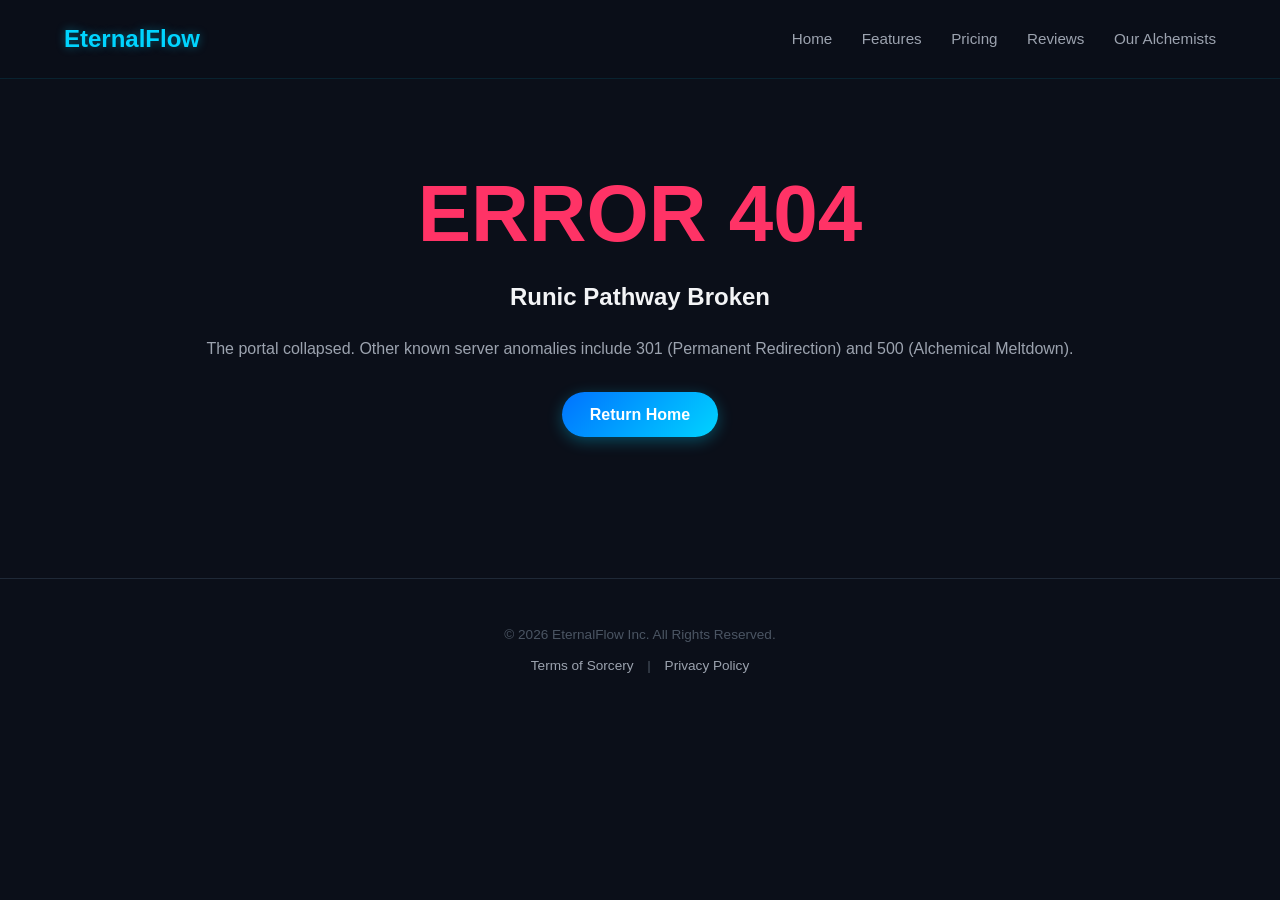
==== index.html @ 5a5c8057 "add favicon to index.html" ====
<!DOCTYPE html>
<html lang="en">
<head>
    <meta charset="UTF-8">
    <meta name="viewport" content="width=device-width, initial-scale=1.0">
    <title>EternalFlow | Infinite Hydration</title>
    <link rel="stylesheet" href="style.css">
    <link rel="icon" type="image/x-icon" href="/favicon.ico?v=2">
    <link rel="icon" type="image/x-icon" href="/favicon.ico">
    <style>
        /* Hidden structural state for app views */
        .app-view { display: none; }
        .app-view.active-view { display: block; }
    </style>

<style>
    .order-modal {
        display: none;
        position: fixed;
        inset: 0;
        z-index: 9999;
        background: rgba(0,0,0,.72);
        align-items: center;
        justify-content: center;
        padding: 20px;
    }
    .order-modal.open { display: flex; }
    .order-box {
        width: min(520px, 100%);
        background: #111827;
        border: 1px solid #374151;
        border-radius: 18px;
        padding: 28px;
        box-shadow: 0 25px 80px rgba(0,0,0,.5);
        position: relative;
    }
    .order-box h2 { margin-top: 0; }
    .order-box label {
        display: block;
        margin: 14px 0 6px;
        color: #d1d5db;
        font-weight: 600;
    }
    .order-box input,
    .order-box textarea {
        width: 100%;
        box-sizing: border-box;
        padding: 12px 14px;
        border: 1px solid #4b5563;
        border-radius: 9px;
        background: #0b0f19;
        color: white;
        font: inherit;
    }
    .order-box textarea { min-height: 90px; resize: vertical; }
    .order-close {
        position: absolute;
        right: 16px;
        top: 12px;
        border: 0;
        background: transparent;
        color: #9ca3af;
        font-size: 28px;
        cursor: pointer;
    }
    .order-actions {
        display: flex;
        gap: 10px;
        margin-top: 20px;
        justify-content: flex-end;
    }
    .order-cancel {
        border: 1px solid #4b5563;
        background: transparent;
        color: white;
        padding: 11px 18px;
        border-radius: 8px;
        cursor: pointer;
    }
    .order-status { margin-top: 14px; min-height: 22px; }
</style>

</head>
<body>

    <!-- Shared Header Navigation Links -->
    <header>
        <div class="logo">EternalFlow</div>
        <nav>
            <a href="/" class="nav-link" data-path="/">Home</a>
            <a href="/features" class="nav-link" data-path="/features">Features</a>
            <a href="/pricing" class="nav-link" data-path="/pricing">Pricing</a>
            <a href="/testimonials" class="nav-link" data-path="/testimonials">Reviews</a>
            <a href="/about" class="nav-link" data-path="/about">Our Alchemists</a>
        </nav>
    </header>

    <!-- Master Layout Canvas Container -->
    <main id="view-canvas">
        
        <!-- View 1: Home Path -->
        <div id="view-home" class="app-view">
            <section class="hero">
                <div class="hero-content">
                    <h1>The Last Drop You Will Ever Need.</h1>
                    <p>Say goodbye to drought, plumbing, and logic. EternalFlow is a hand-carved obsidian chalice that manifests pure, ice-cold glacial water out of the ethereal plane. Constantly.</p>
                    <div class="hero-buttons">
                        <a href="/pricing" class="nav-link btn-primary" data-path="/pricing">Claim Yours</a>
                        <a href="/features" class="nav-link btn-secondary" data-path="/features">Explore The Lore</a>
                    </div>
                </div>
            </section>

    <!-- Laptop Commercial Video Section -->
            <section class="video-section">
                <h2>Leaked Laptop Footage</h2>
                <p class="subtitle">A customer tried unboxing the chalice next to their computer. Things got out of hand.</p>
                <div class="video-container">
            
                    <!-- FINAL VERIFIED YOUTUBE EMBED PLAYER PORTAL -->
                    <iframe width="100%" height="450" src="https://youtu.be/XFoD0wbNf94" title="YouTube video player" frameborder="0" allow="accelerometer; autoplay; clipboard-write; encrypted-media; gyroscope; picture-in-picture; web-share" allowfullscreen style="background: #000; border: none; display: block;"></iframe>
            
                </div>
            </section>

            <section class="faq-section">
                <h2>Frequently Asked Questions</h2>
                <div class="faq-container">
                    <div class="faq-item"><button class="faq-question">Can I use this water to brew standard potions?</button><div class="faq-answer"><p>Absolutely, though the inherent elemental purity will increase your potion potency by roughly forty percent.</p></div></div>
                    <div class="faq-item"><button class="faq-question">What happens if an anti-magic field is cast near it?</button><div class="faq-answer"><p>The flow will safely pause temporarily and automatically resume the moment the field dissipates.</p></div></div>
                    <div class="faq-item"><button class="faq-question">Is the elemental plasma safe for mortal consumption?</button><div class="faq-answer"><p>Strictly speaking, no, unless you have purchased the specialized Archmage tier containing advanced fire-resistance wards.</p></div></div>
                    <div class="faq-item"><button class="faq-question">Does the spatial compression make the vessel heavy?</button><div class="faq-answer"><p>Not at all, as internal mass-negation runes ensure it remains as light as an empty glass.</p></div></div>
                    <div class="faq-item"><button class="faq-question">Can I link the conduit to a different elemental plane?</button><div class="faq-answer"><p>Tampering with the planar alignment is highly illegal and will instantly void your lifetime structural warranty.</p></div></div>
                    <div class="faq-item"><button class="faq-question">How do I clean the internal bottomless reservoir?</button><div class="faq-answer"><p>You don't need to, because the passive abjuration ward automatically disintegrates any debris or residue instantly.</p></div></div>
                    <div class="faq-item"><button class="faq-question">Will the auto-targeting spout spill if I am running?</button><div class="faq-answer"><p>No, the integrated telekinetic guidance charm dynamically adjusts the stream trajectory to match your movement perfectly.</p></div></div>
                    <div class="faq-item"><button class="faq-question">What should I do if the water begins speaking to me?</button><div class="faq-answer"><p>Please contact our planar support circle immediately, as sentient manifestations require urgent diplomatic processing.</p></div></div>
                    <div class="faq-item"><button class="faq-question">Can the temperature runes freeze my beverage instantly?</button><div class="faq-answer"><p>Yes, a single mental command can drop the fluid temperature to sub-zero frost within a fraction of a second.</p></div></div>
                    <div class="faq-item"><button class="faq-question">Is there a limit to the daily extraction volume?</button><div class="faq-answer"><p>There is no physical limit, though drawing over three thousand barrels per solar cycle may attract celestial tax collectors.</p></div></div>
                    <div class="faq-item"><button class="faq-question">Can I store stolen dragon eggs inside the container?</button><div class="faq-answer"><p>Doing so violates the Terms of Sorcery and will cause the Planar Sentinels to seize the vessel remotely.</p></div></div>
                    <div class="faq-item"><button class="faq-question">Does the astral luminescence turn off during the day?</button><div class="faq-answer"><p>The cosmic glow is continuous, but it naturally blends into daylight and only becomes highly visible in dark dungeons.</p></div></div>
                </div>
            </section>
        </div>

        <!-- View 2: Features Path -->
        <div id="view-features" class="app-view">
            <section class="sub-page-container">
                <h1>Magical Architecture</h1>
                <div class="features">
                    <div class="feature-card"><h3>🌀 Infinite Supply</h3><p>Harnesses an absolute, uninterrupted conduit to the eternal tides to consistently render up to 5 litres of liquid per minute indefinitely without ever draining your personal mana reserves.</p></div>
                    <div class="feature-card"><h3>✨ Magic-Filtered</h3><p>Sourced straight from the pristine Elemental Plane and passed through an ancient crystalline matrix that systematically purifies every single drop from mortal imperfections.</p></div>
                    <div class="feature-card"><h3>🔥 Temperature Control</h3><p>Utilizes embedded micro-runes of the lower sub-planes to seamlessly transition your liquid from a refreshing, sub-zero frost to a rolling, violent boil at a mere momentary thought.</p></div>
                    <div class="feature-card"><h3>🌌 Bottomless Reservoir</h3><p>Engineered via localized spatial compression and dimensional folding, allowing the vessel to safely hold thousands of gallons of fluid internally while remaining perfectly light and balanced in your hand.</p></div>
                    <div class="feature-card"><h3>🛡️ Ever-Pure Ward</h3><p>A passive abjuration aura constantly scans the container, instantly neutralizing airborne toxins, deadly alchemical poisons, and foul malicious curses before they can ever taint your brew.</p></div>
                    <div class="feature-card"><h3>🌿 Essence Infusion</h3><p>Passes your liquid through an ethereal energetic lattice that naturally imbues it with vitalizing wood-elemental energy, gently curing minor physical fatigue and soothing frayed nerves with every sip.</p></div>
                    <div class="feature-card"><h3>⚡ Chrono-Chilled</h3><p>Suspends the internal state of the vessel within a localized stasis field, guaranteeing that your beverage remains perfectly frost-locked at its optimal serving temperature for centuries without losing a single degree of chill.</p></div>
                    <div class="feature-card"><h3>🌟 Astral Luminescence</h3><p>Imbues the outer casing with a soft cosmic radiance captured from collapsing stars, casting a warm, comforting glow that naturally illuminates dark dungeons and dispels magical shadows up to thirty paces away.</p></div>
                    <div class="feature-card"><h3>🧪 Alchemical Adaptation</h3><p>Employs transmutation matrices to organically alter the density, viscosity, and chemical composition of the contents, seamlessly transforming simple well water into rich elixirs, sweet nectars, or potent tonics with a single command word.</p></div>
                    <div class="feature-card"><h3>🍃 Featherlight Enchantment</h3><p>Woven with gravity-negating air currents that permanently nullify the physical weight of the container, ensuring that even when filled to its absolute capacity, it hovers gently above your palm and adds zero burden to your pack.</p></div>
                    <div class="feature-card"><h3>🐾 Beast-Befriending Aroma</h3><p>Exudes a subtle, hypnotic olfactory aura derived from wild fey flora, projecting a soothing scent that immediately pacifies nearby aggressive woodland creatures and coaxes wild beasts into a state of docile curiosity.</p></div>
                    <div class="feature-card"><h3>🎯 Auto-Targeting Spout</h3><p>Features a specialized telekinetic guidance charm built into the rim, allowing the vessel to intelligently arc its stream directly into the mouth of a companion or a waiting goblet up to ten feet away without spilling a single drop.</p></div>

                </div>
            </section>
        </div>

        <!-- View 3: Pricing Path -->
        <div id="view-pricing" class="app-view">
            <section class="sub-page-container">
                <h1>Choose Your Vessel</h1>
                <div class="features">
                <div class="feature-card"><h3>Journeyman Carafe</h3><p class="price-tag">$25 AUD</p><button class="btn-primary order-btn" type="button" data-product="Journeyman Carafe" data-price="$25 AUD">Order Carafe</button></div>
                <div class="feature-card"><h3>Sorcerer Goblet</h3><p class="price-tag">$30 AUD</p><button class="btn-primary order-btn" type="button" data-product="Sorcerer Goblet" data-price="$30 AUD">Order Goblet</button></div>
                <div class="feature-card"><h3>High Druid Decanter</h3><p class="price-tag">$40 AUD</p><button class="btn-primary order-btn" type="button" data-product="High Druid Decanter" data-price="$40 AUD">Order Decanter</button></div>
                <div class="feature-card"><h3>Alchemist Cauldron</h3><p class="price-tag">$45 AUD</p><button class="btn-primary order-btn" type="button" data-product="Alchemist Cauldron" data-price="$45 AUD">Order Cauldron</button></div>
                <div class="feature-card"><h3>Celestial Amphora</h3><p class="price-tag">$50 AUD</p><button class="btn-primary order-btn" type="button" data-product="Celestial Amphora" data-price="$50 AUD">Order Amphora</button></div>
                <div class="feature-card"><h3>Titan Reservoir</h3><p class="price-tag">$75 AUD</p><button class="btn-primary order-btn" type="button" data-product="Titan Reservoir" data-price="$75 AUD">Order Reservoir</button></div>

                </div>
            </section>
        </div>

        <!-- View 4: Testimonials Path -->
        <div id="view-testimonials" class="app-view">
            <section class="sub-page-container">
                <h1>Endorsed Across Realms</h1>
                <div class="features">
                <div class="feature-card"><p>"The Grand Inquisitor tried to tax my infinite wellspring as an unregulated arcane distillery, but my legal counsel successfully argued that cosmic condensation falls entirely outside imperial jurisdiction."</p><h3>— Archmage Xylar</h3></div>
                <div class="feature-card"><p>"When the desert bandits sieged our fortress and cut off our aqueducts, they expected a quick surrender. Imagine their confusion when we started hosting courtyard pool parties."</p><h3>— Captain Vane</h3></div>
                <div class="feature-card"><p>"A localized gravity collapse completely inverted my tower, yet this brilliant little chalice kept pouring upward into my teacup without losing a single drop to the ceiling."</p><h3>— Chronomancer Orik</h3></div>
                <div class="feature-card"><p>"My familiar accidentally dropped the flask into a volcanic trench, and instead of shattering, it spent three days aggressively terraforming the magma into a lovely hot spring resort."</p><h3>— Alchemist Beatrice</h3></div>
                <div class="feature-card"><p>"The regional water baron threatened to send his enforcers to break my decanter. I told him the vessel holds a direct pressure line to an angry sea deity, and he promptly reconsidered."</p><h3>— Silas the Grey</h3></div>
                <div class="feature-card"><p>"Our royal treasury was entirely depleted by dragon raids, but we managed to completely rebuild the kingdom's economy just by selling pristine plane-filtered ice cubes to the southern sultanates."</p><h3>— Queen Lyanna II</h3></div>
                </div>
            </section>
        </div>

        <!-- View 5: About Path -->
        <div id="view-about" class="app-view">
            <section class="sub-page-container" style="max-width: 800px; margin: 0 auto;">
                <h1>Our Alchemical Mission</h1>
                <p>By leveraging advanced trans-dimensional physics, we construct localized micro-bridges across the fabric of space-time to directly tap into high-pressure, high-density elemental zones situated across the deep cosmos. Rather than tearing massive, highly volatile, and dangerously unstable macroscopic wormholes through the structural continuum of the universe, our extraction architecture utilizes highly focused quantum punctures—pinprick conduits precision-scaled down to the subatomic Planck length. These micro-bridges operate as ultra-dense, non-linear pipelines, completely bypassing the crushing, multi-parsec distances of ordinary physical space and the restrictive, forward-marching flow of linear time to forge an instantaneous, direct uplink with the raw, hyper-chaotic interiors of volatile celestial entities. By anchoring the terminal, receiving apertures of these subatomic bridges deep into extreme high-pressure elemental zones—such as the hyper-dense, churning thermonuclear cores of active hypermassive stars, the violently accelerating relativistic accretion disks surrounding active supermassive black holes, or the primordial, super-compressed element pools of the early, pre-inflationary universe—we successfully establish an artificial cosmic pressure differential of unparalleled magnitude. The extreme, hyper-condensed energy locked within these cosmic hot zones naturally bleeds down through the microscopic gateways, seeking thermodynamic equilibrium with our lower-energy local environment. This process goes far beyond the mere extraction of raw power; we systematically siphon incredibly rare, stable exotic isotopes, pure high-temperature elemental plasma, and relativistic high-energy particles that are physically impossible to synthesize or replicate under standard planetary laboratory conditions. Governed by sophisticated, self-correcting magnetic and gravitational containment matrices, these microscopic gateways harvest a steady, flawlessly regulated, and safely throttled torrent of raw cosmic force, permanently turning the volatile fury of distant space-time anomalies into a localized, endlessly sustainable, and genuinely infinite resource.</p>
            </section>
        </div>

        <!-- View 6: Terms Path -->
        <div id="view-terms" class="app-view">
            <section class="sub-page-container" style="max-width: 800px; margin: 0 auto; text-align: left;">
                <h1>Terms of Sorcery</h1>
                <h3>1. Layline Siphoning Penalties</h3><p>Users are strictly prohibited from attempting to channel local planetary laylines directly into the vessel's intake node, which carries a penalty of immediate mana-circuit burnout and permanent magical asset forfeiture.</p>
                <h3>2. Necromantic Infusion Ban</h3><p>Infusing the internal reservoir with spectral ectoplasm, bottled banshee screams, or the distilled essence of the undead will trigger an immediate, remote-activated self-destruct cycle that safely implodes the device into the void.</p>
                <h3>3. Sentient Fluid Clause</h3><p>Should the extracted liquid manifest a distinct consciousness, localized ego, or minor telepathic abilities, ownership immediately reverts to the universe and the user must grant it full diplomatic immunity.</p>
                <h3>4. Unlicensed Transmutation Restrictions</h3><p>Attempting to permanently transmute the vessel's outer runic shell into precious metals or rare astral alloys via illegal alchemy voids all active structural warranties and immediately alerts the local Guild.</p>
                <h3>5. Interdimensional Smuggling Ban</h3><p>Concealing illegal extra-planar contraband, stolen dragon eggs, or unregistered astral entities within the compressed spatial boundaries of the reservoir will result in immediate asset forfeiture to the Planar Sentinels.</p>
                <h3>6. Chrono-Sipping Restrictions</h3><p>Drinking from the vessel while actively traveling through temporary space-time rifts or micro-wormholes is heavily discouraged and completely voids the structural integrity warranty due to fluid displacement loops.</p>
                <h3>7. Unauthorized Flora Cultivation</h3><p>Users shall not utilize the water to intentionally cultivate parasitic fey flora, carnivorous marsh-vines, or any flora classified as an ecosystem-ending bioweapon by the High Magic Council.</p>
                <h3>8. Divine Tax Compliance</h3><p>Any localized temporal duplicates or infinite liquid yields exceeding three thousand barrels per solar cycle are subject to tithing by the local pantheon or relevant extra-planar governing bodies.</p>
                <h3>9. Sub-Zero Liability Disclaimer</h3><p>The manufacturer assumes no legal responsibility for permanent frostbite, localized glacial expansion, or the accidental freezing of entire residential quarters due to leaving the stasis valve unlatched overnight.</p>
                <h3>10. Telekinetic Splash Protocol</h3><p>The auto-targeting guidance charm must never be aimed at royal dignitaries, high-ranking deities, or volatile fire-elementals, lest the user accept the physical consequences of a retaliatory declaration of war.</p>
                <h3>11. Gravitational Drift Indemnity</h3><p>In the event that the vessel's weightless enchantment permanently detaches your backpack from local planetary gravity, the user bears all recovery costs associated with high-altitude orbital retrieval.</p>
                <h3>12. Absolute Combustion Waiver</h3><p>The manufacturer accepts zero liability for spontaneous combustion, sudden localized gravitational collapses, or unexpected reality-warping events caused by attempting to brew coffee with pure cosmic plasma.</p>

            </section>
        </div>

        <!-- View 7: Privacy Path -->
        <div id="view-privacy" class="app-view">
            <section class="sub-page-container" style="max-width: 800px; margin: 0 auto; text-align: left;">
                <h1>Privacy Policy</h1>
                <h3>1. Aura Telemetry Harvesting</h3><p>We systematically monitor, intercept, and record your biological mana signature and localized spiritual resonance frequencies to optimize the elemental flow rate and predict hydration demands before your physical body experiences thirst.</p>
                <h3>2. Divination Matrix Encryption</h3><p>All recorded ethereal telemetry, spellcasting histories, and dimensional coordinates are heavily obfuscated using layered 256-bit abjuration wards to prevent illicit interception by scrying rogue magi or rival merchant syndicates.</p>
                <h3>3. Thought-Stream Confidentiality</h3><p>Any passive telepathic feedback, erratic subconscious desires, or fleeting mental projections leaked into the vessel's neural matrix during high-stress encounters are wiped from our scrying mirrors at the end of every solar cycle.</p>
                <h3>4. Planar Tracking Disclosures</h3><p>We do not share your physical planetary location with localized bounty hunter guilds or celestial tax collectors unless legally compelled by a high-ranking arbiter of the Planar Concordat or an active interdimensional warrant.</p>
                <h3>5. Alchemical Data Purging</h3><p>Historical records detailing your liquid consumption ratios, exotic isotope preferences, and potion brewing frequencies are permanently dissolved in a pool of corrosive void-acid after ninety standard stellar cycles.</p>
                <h3>6. Third-Party Oracle Access</h3><p>Anonymized biometric telemetry may occasionally be transmitted to trusted, high-level seer circles solely for the purpose of identifying systemic disruptions or erratic fluctuating instabilities within the universal layline network.</p>
                <h3>7. Familiar & Homunculus Audits</h3><p>Your bound familiars, mechanical homunculi, and animated constructs are strictly prohibited from accessing, editing, or attempting to duplicate the stored digital and spiritual profiles linked to your master user account.</p>
                <h3>8. Subconscious Cookie Implants</h3><p>We utilize faint, localized illusion charms within the vessel's reflective sheen to store basic interface preferences, ensuring your favored liquid temperature settings persist across multiple distinct dimensions.</p>
                <h3>9. Memory Charm Overwrite Rights</h3><p>In the highly unlikely event of a catastrophic central database breach, we reserve the absolute right to remotely cast a minor localized Obliviate charm to safeguard our proprietary quantum architecture secrets.</p>
                <h3>10. Minor Magician Protections</h3><p>Apprentices under the age of eighteen solar cycles must provide verifiable written consent signed in enchanted ink by a certified archmage or legal guardian before configuring advanced trans-dimensional conduits.</p>
                <h3>11. Astral Projection Opt-Out</h3><p>Users may explicitly toggle off the soul-binding tracking feature by standard telepathic ritual, though doing so permanently disables real-time spatial positioning diagnostics and auto-refill priority queues.</p>
                <h3>12. Ethereal Breach Notifications</h3><p>Should an aggressive chronological hacker or hostile void-entity breach our secure containment vaults, an emergency telepathic distress signal will be blasted directly into your cortex within twenty-four minutes of detection.</p>
            </section>
        </div>

        <!-- View 8: Fallback / 404 Dashboard View -->
        <div id="view-404" class="app-view">
            <div style="text-align:center; padding: 150px 20px;">
                <h1 style="font-size: 5rem; color: #ff3366;">ERROR 404</h1>
                <h2>Runic Pathway Broken</h2>
                <p style="margin: 20px 0 40px; color:#9ca3af;">The portal collapsed. Other known server anomalies include 301 (Permanent Redirection) and 500 (Alchemical Meltdown).</p>
                <a href="/" class="nav-link btn-primary" data-path="/">Return Home</a>
            </div>
        </div>

    </main>

    <!-- Final Clean Legal Footer Content Links -->
    <footer style="text-align: center; padding: 45px 20px; color: #4b5563; border-top: 1px solid #1f2937; font-size: 0.85rem; background-color: #0b0f19;">
        <p style="margin-bottom: 10px;">&copy; 2026 EternalFlow Inc. All Rights Reserved.</p>
        <div class="footer-legal-links">
            <a href="/terms" class="nav-link legal-link" data-path="/terms" style="color: #9ca3af; text-decoration: none; margin: 0 10px;">Terms of Sorcery</a> | 
            <a href="/privacy" class="nav-link legal-link" data-path="/privacy" style="color: #9ca3af; text-decoration: none; margin: 0 10px;">Privacy Policy</a>
        </div>
    </footer>


    <!-- Formspree Order Request Modal -->
    <div id="order-modal" class="order-modal" aria-hidden="true">
        <div class="order-box" role="dialog" aria-modal="true" aria-labelledby="order-title">
            <button class="order-close" type="button" aria-label="Close">&times;</button>
            <h2 id="order-title">Request Your Vessel</h2>
            <p id="order-product"></p>

            <!-- Replace YOUR_FORMSPREE_ID with the ID from your Formspree form URL -->
            <form id="order-form" action="https://formspree.io/f/xdeoypva" method="POST">
                <input type="hidden" name="product" id="order-product-field">
                <input type="hidden" name="price" id="order-price-field">
                <input type="hidden" name="_subject" id="order-subject-field">

                <label for="customer-name">Your name</label>
                <input id="customer-name" name="name" type="text" required autocomplete="name">

                <label for="customer-email">Your email</label>
                <input id="customer-email" name="email" type="email" required autocomplete="email">

                <label for="customer-message">Message (optional)</label>
                <textarea id="customer-message" name="message" placeholder="Anything you'd like us to know?"></textarea>

                <div class="order-actions">
                    <button class="order-cancel" type="button">Cancel</button>
                    <button class="btn-primary" type="submit">Send Request</button>
                </div>
                <div class="order-status" id="order-status" aria-live="polite"></div>
            </form>
        </div>
    </div>

    <!-- Client-Side Routing Javascript Script Logic Engine -->
    <script>
        // Dictionary linking paths to view structural elements
        const routes = {
            '/': 'view-home',
            '/features': 'view-features',
            '/pricing': 'view-pricing',
            '/testimonials': 'view-testimonials',
            '/about': 'view-about',
            '/terms': 'view-terms',
            '/privacy': 'view-privacy'
        };

        function router() {
            const path = window.location.pathname;
            const targetViewId = routes[path] || 'view-404';
            
            // Hide all structural views safely
            document.querySelectorAll('.app-view').forEach(view => {
                view.classList.remove('active-view');
            });

            // Activate specific selected route layout
            document.getElementById(targetViewId).classList.add('active-view');
            window.scrollTo(0, 0);
        }

        // Bind interception listeners to every custom single layout router anchor link
        document.body.addEventListener('click', e => {
            const targetLink = e.target.closest('.nav-link');
            if (targetLink) {
                e.preventDefault();
                const newPath = targetLink.getAttribute('data-path');
                window.history.pushState({}, '', newPath);
                router();
            }
        });

        // Toggle state rules component for FAQ layout section accordion items
        document.body.addEventListener('click', e => {
            if (e.target.classList.contains('faq-question')) {
                e.target.parentElement.classList.toggle('active');
            }
        });

        // Capture client window browser movement histories
        window.addEventListener('popstate', router);
        window.addEventListener('DOMContentLoaded', router);

        // Formspree product-request modal
        const orderModal = document.getElementById('order-modal');
        const orderForm = document.getElementById('order-form');
        const orderProduct = document.getElementById('order-product');
        const orderProductField = document.getElementById('order-product-field');
        const orderPriceField = document.getElementById('order-price-field');
        const orderSubjectField = document.getElementById('order-subject-field');
        const orderStatus = document.getElementById('order-status');

        function openOrder(product, price) {
            orderProduct.textContent = `You're requesting: ${product} — ${price}`;
            orderProductField.value = product;
            orderPriceField.value = price;
            orderSubjectField.value = `Product request: ${product}`;
            orderStatus.textContent = '';
            orderModal.classList.add('open');
            orderModal.setAttribute('aria-hidden', 'false');
            document.getElementById('customer-name').focus();
        }

        function closeOrder() {
            orderModal.classList.remove('open');
            orderModal.setAttribute('aria-hidden', 'true');
        }

        document.querySelectorAll('.order-btn').forEach(button => {
            button.addEventListener('click', () => {
                openOrder(button.dataset.product, button.dataset.price);
            });
        });

        document.querySelector('.order-close').addEventListener('click', closeOrder);
        document.querySelector('.order-cancel').addEventListener('click', closeOrder);

        orderModal.addEventListener('click', e => {
            if (e.target === orderModal) closeOrder();
        });

        // Submit without leaving the page, using Formspree's endpoint.
        orderForm.addEventListener('submit', async e => {
            e.preventDefault();
            orderStatus.textContent = 'Sending request...';

            try {
                const response = await fetch(orderForm.action, {
                    method: 'POST',
                    body: new FormData(orderForm),
                    headers: { 'Accept': 'application/json' }
                });

                if (response.ok) {
                    orderStatus.textContent = 'Request sent! We’ll contact you by email.';
                    orderForm.reset();
                    setTimeout(closeOrder, 1800);
                } else {
                    orderStatus.textContent = 'Something went wrong. Please try again.';
                }
            } catch (error) {
                orderStatus.textContent = 'Could not send the request. Please check your connection.';
            }
        });

    </script>
</body>
</html>
---- style.css ----
/* Core Styling Rules */
* {
    margin: 0;
    padding: 0;
    box-sizing: border-box;
    font-family: 'Segoe UI', Tahoma, Geneva, Verdana, sans-serif;
}

body {
    background-color: #0b0f19;
    color: #f3f4f6;
    line-height: 1.6;
    scroll-behavior: smooth;
}

/* Header & Nav */
header {
    display: flex;
    justify-content: space-between;
    align-items: center;
    padding: 20px 5%;
    background-color: rgba(11, 15, 25, 0.85);
    backdrop-filter: blur(10px);
    position: fixed;
    width: 100%;
    top: 0;
    z-index: 100;
    border-bottom: 1px solid rgba(0, 212, 255, 0.1);
}

.logo {
    font-size: 1.5rem;
    font-weight: bold;
    color: #00d4ff;
    text-shadow: 0 0 10px rgba(0, 212, 255, 0.4);
}

nav a {
    color: #9ca3af;
    text-decoration: none;
    margin-left: 25px;
    font-size: 0.95rem;
    transition: color 0.3s;
}

nav a:hover {
    color: #00d4ff;
}

/* Hero Screen Layout */
.hero {
    height: 90vh;
    display: flex;
    align-items: center;
    justify-content: center;
    text-align: center;
    padding: 0 20px;
    background: radial-gradient(circle at center, #111c35 0%, #0b0f19 70%);
}

.hero-content { max-width: 750px; }

.hero h1 {
    font-size: 3.5rem;
    margin-bottom: 20px;
    background: linear-gradient(to right, #ffffff, #00d4ff);
    background-clip: text;
    -webkit-background-clip: text;
    -webkit-text-fill-color: transparent;
}

.hero p {
    font-size: 1.2rem;
    color: #9ca3af;
    margin-bottom: 40px;
}

.hero-buttons {
    display: flex;
    gap: 20px;
    justify-content: center;
}

/* Buttons */
.btn-primary, .btn-secondary {
    padding: 14px 28px;
    font-size: 1rem;
    font-weight: bold;
    border-radius: 30px;
    cursor: pointer;
    text-decoration: none;
    transition: all 0.3s ease;
}

.btn-primary {
    background: linear-gradient(135deg, #0072ff, #00d4ff);
    color: white;
    border: none;
    box-shadow: 0 4px 15px rgba(0, 212, 255, 0.3);
}

.btn-primary:hover {
    transform: translateY(-2px);
    box-shadow: 0 6px 20px rgba(0, 212, 255, 0.5);
}

.btn-secondary {
    background: transparent;
    color: #00d4ff;
    border: 2px solid #00d4ff;
}

.btn-secondary:hover {
    background: rgba(0, 212, 255, 0.08);
}

/* Video Layout Component */
.video-section {
    padding: 80px 5%;
    text-align: center;
    background-color: #0d1321;
}

.video-section h2 { font-size: 2.2rem; margin-bottom: 10px; }
.subtitle { color: #9ca3af; margin-bottom: 40px; }

.video-container {
    max-width: 750px;
    margin: 0 auto;
    border: 3px solid #1e293b;
    border-radius: 12px;
    overflow: hidden;
    background-color: #000;
    box-shadow: 0 20px 40px rgba(0,0,0,0.5);
}

video { width: 100%; display: block; }

/* Sub-page Specific Containers */
.sub-page-container {
    padding: 160px 5% 80px 5%;
    text-align: center;
}
.sub-page-container h1 { font-size: 3rem; margin-bottom: 15px; color: #ffffff; }

/* Pricing Elements */
.price-tag {
    font-size: 1.6rem;
    color: #00d4ff;
    margin: 15px 0;
    font-weight: bold;
}

/* Multi-column grid panels */
.features {
    display: flex;
    justify-content: center;
    flex-wrap: wrap;
    gap: 35px;
    padding-top: 40px;
}

.feature-card {
    background-color: #111827;
    border: 1px solid #1f2937;
    padding: 40px 30px;
    border-radius: 15px;
    width: 320px;
    text-align: left;
    transition: transform 0.3s, border-color 0.3s;
}

.feature-card:hover {
    transform: translateY(-5px);
    border-color: #00d4ff;
}

.feature-card h3 { margin-bottom: 15px; color: #ffffff; }
.feature-card p { color: #9ca3af; font-size: 0.95rem; }

/* FAQ Styles */
.faq-section {
    padding: 80px 5%;
    background-color: #0b0f19;
    text-align: center;
}

.faq-section h2 { font-size: 2.2rem; margin-bottom: 40px; }

.faq-container {
    max-width: 700px;
    margin: 0 auto;
    text-align: left;
}

.faq-item {
    border-bottom: 1px solid #1f2937;
    padding: 15px 0;
}

.faq-question {
    width: 100%;
    background: none;
    border: none;
    color: #ffffff;
    text-align: left;
    font-size: 1.15rem;
    font-weight: 600;
    padding: 10px 0;
    cursor: pointer;
    display: flex;
    justify-content: space-between;
    align-items: center;
}

.faq-question::after {
    content: '+';
    color: #00d4ff;
    font-size: 1.4rem;
}

.faq-item.active .faq-question::after {
    content: '−';
}

.faq-answer {
    max-height: 0;
    overflow: hidden;
    transition: max-height 0.3s ease-out;
}

.faq-item.active .faq-answer {
    max-height: 200px; /* Allows smooth opening slide layout */
}

.faq-answer p {
    color: #9ca3af;
    padding: 10px 0 20px 0;
    font-size: 0.95rem;
}

/* Footer layout */
footer {
    text-align: center;
    padding: 45px 20px;
    color: #4b5563;
    border-top: 1px solid #1f2937;
    font-size: 0.85rem;
    background-color: #0b0f19;
}

/* Responsive adjustments */
@media (max-width: 768px) {
    .hero h1 { font-size: 2.3rem; }
    .hero-buttons { flex-direction: column; align-items: center; }
    .btn-primary, .btn-secondary { width: 100%; max-width: 300px; }
    header { flex-direction: column; gap: 15px; text-align: center; }
    nav a { margin: 0 10px; font-size: 0.85rem; }
    .sub-page-container { padding-top: 200px; }
}
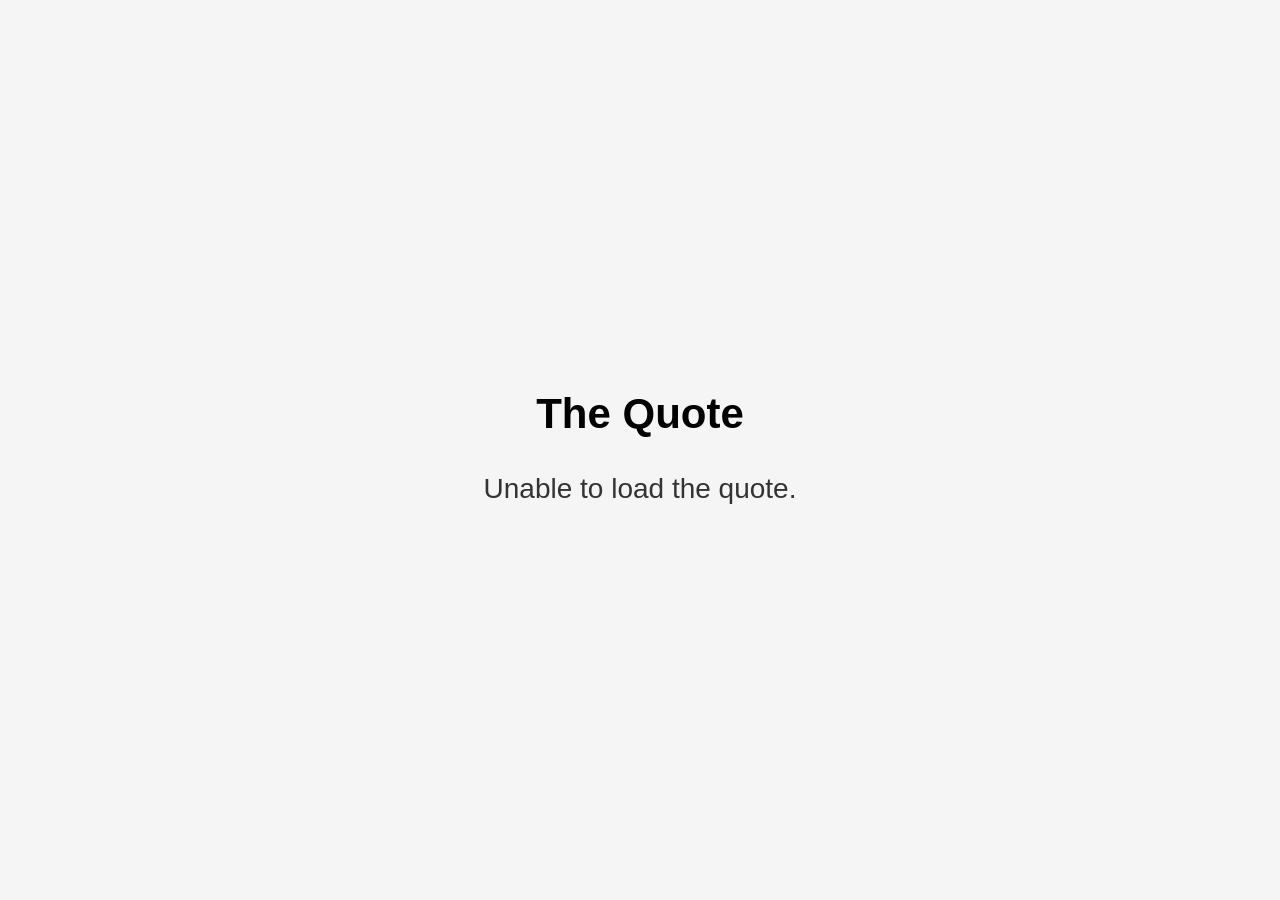
==== commit 10a66ea1: "Update index.html" ====
--- a/index.html
+++ b/index.html
@@ -3,409 +3,83 @@
 <head>
     <meta charset="UTF-8">
     <meta name="viewport" content="width=device-width, initial-scale=1.0">
-    <title>EternalFlow | Infinite Hydration</title>
-    <link rel="stylesheet" href="style.css">
-    <link rel="icon" type="image/x-icon" href="/favicon.ico?v=2">
-    <link rel="icon" type="image/x-icon" href="/favicon.ico">
+
+    <title>Some Quotes</title>
+
     <style>
-        /* Hidden structural state for app views */
-        .app-view { display: none; }
-        .app-view.active-view { display: block; }
+        body {
+            margin: 0;
+            min-height: 100vh;
+            display: flex;
+            justify-content: center;
+            align-items: center;
+            font-family: Arial, sans-serif;
+            background: #f5f5f5;
+        }
+
+        .container {
+            text-align: center;
+            max-width: 800px;
+            padding: 40px;
+        }
+
+        h1 {
+            font-size: 42px;
+            margin-bottom: 30px;
+        }
+
+        #quote {
+            font-size: 28px;
+            line-height: 1.5;
+            color: #333;
+        }
+
+        .loading {
+            color: #888;
+        }
+
+        .error {
+            color: #c0392b;
+        }
     </style>
+</head>
 
-<style>
-    .order-modal {
-        display: none;
-        position: fixed;
-        inset: 0;
-        z-index: 9999;
-        background: rgba(0,0,0,.72);
-        align-items: center;
-        justify-content: center;
-        padding: 20px;
-    }
-    .order-modal.open { display: flex; }
-    .order-box {
-        width: min(520px, 100%);
-        background: #111827;
-        border: 1px solid #374151;
-        border-radius: 18px;
-        padding: 28px;
-        box-shadow: 0 25px 80px rgba(0,0,0,.5);
-        position: relative;
-    }
-    .order-box h2 { margin-top: 0; }
-    .order-box label {
-        display: block;
-        margin: 14px 0 6px;
-        color: #d1d5db;
-        font-weight: 600;
-    }
-    .order-box input,
-    .order-box textarea {
-        width: 100%;
-        box-sizing: border-box;
-        padding: 12px 14px;
-        border: 1px solid #4b5563;
-        border-radius: 9px;
-        background: #0b0f19;
-        color: white;
-        font: inherit;
-    }
-    .order-box textarea { min-height: 90px; resize: vertical; }
-    .order-close {
-        position: absolute;
-        right: 16px;
-        top: 12px;
-        border: 0;
-        background: transparent;
-        color: #9ca3af;
-        font-size: 28px;
-        cursor: pointer;
-    }
-    .order-actions {
-        display: flex;
-        gap: 10px;
-        margin-top: 20px;
-        justify-content: flex-end;
-    }
-    .order-cancel {
-        border: 1px solid #4b5563;
-        background: transparent;
-        color: white;
-        padding: 11px 18px;
-        border-radius: 8px;
-        cursor: pointer;
-    }
-    .order-status { margin-top: 14px; min-height: 22px; }
-</style>
-
-</head>
 <body>
 
-    <!-- Shared Header Navigation Links -->
-    <header>
-        <div class="logo">EternalFlow</div>
-        <nav>
-            <a href="/" class="nav-link" data-path="/">Home</a>
-            <a href="/features" class="nav-link" data-path="/features">Features</a>
-            <a href="/pricing" class="nav-link" data-path="/pricing">Pricing</a>
-            <a href="/testimonials" class="nav-link" data-path="/testimonials">Reviews</a>
-            <a href="/about" class="nav-link" data-path="/about">Our Alchemists</a>
-        </nav>
-    </header>
+    <div class="container">
+        <h1>The Quote</h1>
 
-    <!-- Master Layout Canvas Container -->
-    <main id="view-canvas">
-        
-        <!-- View 1: Home Path -->
-        <div id="view-home" class="app-view">
-            <section class="hero">
-                <div class="hero-content">
-                    <h1>The Last Drop You Will Ever Need.</h1>
-                    <p>Say goodbye to drought, plumbing, and logic. EternalFlow is a hand-carved obsidian chalice that manifests pure, ice-cold glacial water out of the ethereal plane. Constantly.</p>
-                    <div class="hero-buttons">
-                        <a href="/pricing" class="nav-link btn-primary" data-path="/pricing">Claim Yours</a>
-                        <a href="/features" class="nav-link btn-secondary" data-path="/features">Explore The Lore</a>
-                    </div>
-                </div>
-            </section>
-
-    <!-- Laptop Commercial Video Section -->
-            <section class="video-section">
-                <h2>Leaked Laptop Footage</h2>
-                <p class="subtitle">A customer tried unboxing the chalice next to their computer. Things got out of hand.</p>
-                <div class="video-container">
-            
-                    <!-- FINAL VERIFIED YOUTUBE EMBED PLAYER PORTAL -->
-                    <iframe width="100%" height="450" src="https://youtu.be/XFoD0wbNf94" title="YouTube video player" frameborder="0" allow="accelerometer; autoplay; clipboard-write; encrypted-media; gyroscope; picture-in-picture; web-share" allowfullscreen style="background: #000; border: none; display: block;"></iframe>
-            
-                </div>
-            </section>
-
-            <section class="faq-section">
-                <h2>Frequently Asked Questions</h2>
-                <div class="faq-container">
-                    <div class="faq-item"><button class="faq-question">Can I use this water to brew standard potions?</button><div class="faq-answer"><p>Absolutely, though the inherent elemental purity will increase your potion potency by roughly forty percent.</p></div></div>
-                    <div class="faq-item"><button class="faq-question">What happens if an anti-magic field is cast near it?</button><div class="faq-answer"><p>The flow will safely pause temporarily and automatically resume the moment the field dissipates.</p></div></div>
-                    <div class="faq-item"><button class="faq-question">Is the elemental plasma safe for mortal consumption?</button><div class="faq-answer"><p>Strictly speaking, no, unless you have purchased the specialized Archmage tier containing advanced fire-resistance wards.</p></div></div>
-                    <div class="faq-item"><button class="faq-question">Does the spatial compression make the vessel heavy?</button><div class="faq-answer"><p>Not at all, as internal mass-negation runes ensure it remains as light as an empty glass.</p></div></div>
-                    <div class="faq-item"><button class="faq-question">Can I link the conduit to a different elemental plane?</button><div class="faq-answer"><p>Tampering with the planar alignment is highly illegal and will instantly void your lifetime structural warranty.</p></div></div>
-                    <div class="faq-item"><button class="faq-question">How do I clean the internal bottomless reservoir?</button><div class="faq-answer"><p>You don't need to, because the passive abjuration ward automatically disintegrates any debris or residue instantly.</p></div></div>
-                    <div class="faq-item"><button class="faq-question">Will the auto-targeting spout spill if I am running?</button><div class="faq-answer"><p>No, the integrated telekinetic guidance charm dynamically adjusts the stream trajectory to match your movement perfectly.</p></div></div>
-                    <div class="faq-item"><button class="faq-question">What should I do if the water begins speaking to me?</button><div class="faq-answer"><p>Please contact our planar support circle immediately, as sentient manifestations require urgent diplomatic processing.</p></div></div>
-                    <div class="faq-item"><button class="faq-question">Can the temperature runes freeze my beverage instantly?</button><div class="faq-answer"><p>Yes, a single mental command can drop the fluid temperature to sub-zero frost within a fraction of a second.</p></div></div>
-                    <div class="faq-item"><button class="faq-question">Is there a limit to the daily extraction volume?</button><div class="faq-answer"><p>There is no physical limit, though drawing over three thousand barrels per solar cycle may attract celestial tax collectors.</p></div></div>
-                    <div class="faq-item"><button class="faq-question">Can I store stolen dragon eggs inside the container?</button><div class="faq-answer"><p>Doing so violates the Terms of Sorcery and will cause the Planar Sentinels to seize the vessel remotely.</p></div></div>
-                    <div class="faq-item"><button class="faq-question">Does the astral luminescence turn off during the day?</button><div class="faq-answer"><p>The cosmic glow is continuous, but it naturally blends into daylight and only becomes highly visible in dark dungeons.</p></div></div>
-                </div>
-            </section>
-        </div>
-
-        <!-- View 2: Features Path -->
-        <div id="view-features" class="app-view">
-            <section class="sub-page-container">
-                <h1>Magical Architecture</h1>
-                <div class="features">
-                    <div class="feature-card"><h3>🌀 Infinite Supply</h3><p>Harnesses an absolute, uninterrupted conduit to the eternal tides to consistently render up to 5 litres of liquid per minute indefinitely without ever draining your personal mana reserves.</p></div>
-                    <div class="feature-card"><h3>✨ Magic-Filtered</h3><p>Sourced straight from the pristine Elemental Plane and passed through an ancient crystalline matrix that systematically purifies every single drop from mortal imperfections.</p></div>
-                    <div class="feature-card"><h3>🔥 Temperature Control</h3><p>Utilizes embedded micro-runes of the lower sub-planes to seamlessly transition your liquid from a refreshing, sub-zero frost to a rolling, violent boil at a mere momentary thought.</p></div>
-                    <div class="feature-card"><h3>🌌 Bottomless Reservoir</h3><p>Engineered via localized spatial compression and dimensional folding, allowing the vessel to safely hold thousands of gallons of fluid internally while remaining perfectly light and balanced in your hand.</p></div>
-                    <div class="feature-card"><h3>🛡️ Ever-Pure Ward</h3><p>A passive abjuration aura constantly scans the container, instantly neutralizing airborne toxins, deadly alchemical poisons, and foul malicious curses before they can ever taint your brew.</p></div>
-                    <div class="feature-card"><h3>🌿 Essence Infusion</h3><p>Passes your liquid through an ethereal energetic lattice that naturally imbues it with vitalizing wood-elemental energy, gently curing minor physical fatigue and soothing frayed nerves with every sip.</p></div>
-                    <div class="feature-card"><h3>⚡ Chrono-Chilled</h3><p>Suspends the internal state of the vessel within a localized stasis field, guaranteeing that your beverage remains perfectly frost-locked at its optimal serving temperature for centuries without losing a single degree of chill.</p></div>
-                    <div class="feature-card"><h3>🌟 Astral Luminescence</h3><p>Imbues the outer casing with a soft cosmic radiance captured from collapsing stars, casting a warm, comforting glow that naturally illuminates dark dungeons and dispels magical shadows up to thirty paces away.</p></div>
-                    <div class="feature-card"><h3>🧪 Alchemical Adaptation</h3><p>Employs transmutation matrices to organically alter the density, viscosity, and chemical composition of the contents, seamlessly transforming simple well water into rich elixirs, sweet nectars, or potent tonics with a single command word.</p></div>
-                    <div class="feature-card"><h3>🍃 Featherlight Enchantment</h3><p>Woven with gravity-negating air currents that permanently nullify the physical weight of the container, ensuring that even when filled to its absolute capacity, it hovers gently above your palm and adds zero burden to your pack.</p></div>
-                    <div class="feature-card"><h3>🐾 Beast-Befriending Aroma</h3><p>Exudes a subtle, hypnotic olfactory aura derived from wild fey flora, projecting a soothing scent that immediately pacifies nearby aggressive woodland creatures and coaxes wild beasts into a state of docile curiosity.</p></div>
-                    <div class="feature-card"><h3>🎯 Auto-Targeting Spout</h3><p>Features a specialized telekinetic guidance charm built into the rim, allowing the vessel to intelligently arc its stream directly into the mouth of a companion or a waiting goblet up to ten feet away without spilling a single drop.</p></div>
-
-                </div>
-            </section>
-        </div>
-
-        <!-- View 3: Pricing Path -->
-        <div id="view-pricing" class="app-view">
-            <section class="sub-page-container">
-                <h1>Choose Your Vessel</h1>
-                <div class="features">
-                <div class="feature-card"><h3>Journeyman Carafe</h3><p class="price-tag">$25 AUD</p><button class="btn-primary order-btn" type="button" data-product="Journeyman Carafe" data-price="$25 AUD">Order Carafe</button></div>
-                <div class="feature-card"><h3>Sorcerer Goblet</h3><p class="price-tag">$30 AUD</p><button class="btn-primary order-btn" type="button" data-product="Sorcerer Goblet" data-price="$30 AUD">Order Goblet</button></div>
-                <div class="feature-card"><h3>High Druid Decanter</h3><p class="price-tag">$40 AUD</p><button class="btn-primary order-btn" type="button" data-product="High Druid Decanter" data-price="$40 AUD">Order Decanter</button></div>
-                <div class="feature-card"><h3>Alchemist Cauldron</h3><p class="price-tag">$45 AUD</p><button class="btn-primary order-btn" type="button" data-product="Alchemist Cauldron" data-price="$45 AUD">Order Cauldron</button></div>
-                <div class="feature-card"><h3>Celestial Amphora</h3><p class="price-tag">$50 AUD</p><button class="btn-primary order-btn" type="button" data-product="Celestial Amphora" data-price="$50 AUD">Order Amphora</button></div>
-                <div class="feature-card"><h3>Titan Reservoir</h3><p class="price-tag">$75 AUD</p><button class="btn-primary order-btn" type="button" data-product="Titan Reservoir" data-price="$75 AUD">Order Reservoir</button></div>
-
-                </div>
-            </section>
-        </div>
-
-        <!-- View 4: Testimonials Path -->
-        <div id="view-testimonials" class="app-view">
-            <section class="sub-page-container">
-                <h1>Endorsed Across Realms</h1>
-                <div class="features">
-                <div class="feature-card"><p>"The Grand Inquisitor tried to tax my infinite wellspring as an unregulated arcane distillery, but my legal counsel successfully argued that cosmic condensation falls entirely outside imperial jurisdiction."</p><h3>— Archmage Xylar</h3></div>
-                <div class="feature-card"><p>"When the desert bandits sieged our fortress and cut off our aqueducts, they expected a quick surrender. Imagine their confusion when we started hosting courtyard pool parties."</p><h3>— Captain Vane</h3></div>
-                <div class="feature-card"><p>"A localized gravity collapse completely inverted my tower, yet this brilliant little chalice kept pouring upward into my teacup without losing a single drop to the ceiling."</p><h3>— Chronomancer Orik</h3></div>
-                <div class="feature-card"><p>"My familiar accidentally dropped the flask into a volcanic trench, and instead of shattering, it spent three days aggressively terraforming the magma into a lovely hot spring resort."</p><h3>— Alchemist Beatrice</h3></div>
-                <div class="feature-card"><p>"The regional water baron threatened to send his enforcers to break my decanter. I told him the vessel holds a direct pressure line to an angry sea deity, and he promptly reconsidered."</p><h3>— Silas the Grey</h3></div>
-                <div class="feature-card"><p>"Our royal treasury was entirely depleted by dragon raids, but we managed to completely rebuild the kingdom's economy just by selling pristine plane-filtered ice cubes to the southern sultanates."</p><h3>— Queen Lyanna II</h3></div>
-                </div>
-            </section>
-        </div>
-
-        <!-- View 5: About Path -->
-        <div id="view-about" class="app-view">
-            <section class="sub-page-container" style="max-width: 800px; margin: 0 auto;">
-                <h1>Our Alchemical Mission</h1>
-                <p>By leveraging advanced trans-dimensional physics, we construct localized micro-bridges across the fabric of space-time to directly tap into high-pressure, high-density elemental zones situated across the deep cosmos. Rather than tearing massive, highly volatile, and dangerously unstable macroscopic wormholes through the structural continuum of the universe, our extraction architecture utilizes highly focused quantum punctures—pinprick conduits precision-scaled down to the subatomic Planck length. These micro-bridges operate as ultra-dense, non-linear pipelines, completely bypassing the crushing, multi-parsec distances of ordinary physical space and the restrictive, forward-marching flow of linear time to forge an instantaneous, direct uplink with the raw, hyper-chaotic interiors of volatile celestial entities. By anchoring the terminal, receiving apertures of these subatomic bridges deep into extreme high-pressure elemental zones—such as the hyper-dense, churning thermonuclear cores of active hypermassive stars, the violently accelerating relativistic accretion disks surrounding active supermassive black holes, or the primordial, super-compressed element pools of the early, pre-inflationary universe—we successfully establish an artificial cosmic pressure differential of unparalleled magnitude. The extreme, hyper-condensed energy locked within these cosmic hot zones naturally bleeds down through the microscopic gateways, seeking thermodynamic equilibrium with our lower-energy local environment. This process goes far beyond the mere extraction of raw power; we systematically siphon incredibly rare, stable exotic isotopes, pure high-temperature elemental plasma, and relativistic high-energy particles that are physically impossible to synthesize or replicate under standard planetary laboratory conditions. Governed by sophisticated, self-correcting magnetic and gravitational containment matrices, these microscopic gateways harvest a steady, flawlessly regulated, and safely throttled torrent of raw cosmic force, permanently turning the volatile fury of distant space-time anomalies into a localized, endlessly sustainable, and genuinely infinite resource.</p>
-            </section>
-        </div>
-
-        <!-- View 6: Terms Path -->
-        <div id="view-terms" class="app-view">
-            <section class="sub-page-container" style="max-width: 800px; margin: 0 auto; text-align: left;">
-                <h1>Terms of Sorcery</h1>
-                <h3>1. Layline Siphoning Penalties</h3><p>Users are strictly prohibited from attempting to channel local planetary laylines directly into the vessel's intake node, which carries a penalty of immediate mana-circuit burnout and permanent magical asset forfeiture.</p>
-                <h3>2. Necromantic Infusion Ban</h3><p>Infusing the internal reservoir with spectral ectoplasm, bottled banshee screams, or the distilled essence of the undead will trigger an immediate, remote-activated self-destruct cycle that safely implodes the device into the void.</p>
-                <h3>3. Sentient Fluid Clause</h3><p>Should the extracted liquid manifest a distinct consciousness, localized ego, or minor telepathic abilities, ownership immediately reverts to the universe and the user must grant it full diplomatic immunity.</p>
-                <h3>4. Unlicensed Transmutation Restrictions</h3><p>Attempting to permanently transmute the vessel's outer runic shell into precious metals or rare astral alloys via illegal alchemy voids all active structural warranties and immediately alerts the local Guild.</p>
-                <h3>5. Interdimensional Smuggling Ban</h3><p>Concealing illegal extra-planar contraband, stolen dragon eggs, or unregistered astral entities within the compressed spatial boundaries of the reservoir will result in immediate asset forfeiture to the Planar Sentinels.</p>
-                <h3>6. Chrono-Sipping Restrictions</h3><p>Drinking from the vessel while actively traveling through temporary space-time rifts or micro-wormholes is heavily discouraged and completely voids the structural integrity warranty due to fluid displacement loops.</p>
-                <h3>7. Unauthorized Flora Cultivation</h3><p>Users shall not utilize the water to intentionally cultivate parasitic fey flora, carnivorous marsh-vines, or any flora classified as an ecosystem-ending bioweapon by the High Magic Council.</p>
-                <h3>8. Divine Tax Compliance</h3><p>Any localized temporal duplicates or infinite liquid yields exceeding three thousand barrels per solar cycle are subject to tithing by the local pantheon or relevant extra-planar governing bodies.</p>
-                <h3>9. Sub-Zero Liability Disclaimer</h3><p>The manufacturer assumes no legal responsibility for permanent frostbite, localized glacial expansion, or the accidental freezing of entire residential quarters due to leaving the stasis valve unlatched overnight.</p>
-                <h3>10. Telekinetic Splash Protocol</h3><p>The auto-targeting guidance charm must never be aimed at royal dignitaries, high-ranking deities, or volatile fire-elementals, lest the user accept the physical consequences of a retaliatory declaration of war.</p>
-                <h3>11. Gravitational Drift Indemnity</h3><p>In the event that the vessel's weightless enchantment permanently detaches your backpack from local planetary gravity, the user bears all recovery costs associated with high-altitude orbital retrieval.</p>
-                <h3>12. Absolute Combustion Waiver</h3><p>The manufacturer accepts zero liability for spontaneous combustion, sudden localized gravitational collapses, or unexpected reality-warping events caused by attempting to brew coffee with pure cosmic plasma.</p>
-
-            </section>
-        </div>
-
-        <!-- View 7: Privacy Path -->
-        <div id="view-privacy" class="app-view">
-            <section class="sub-page-container" style="max-width: 800px; margin: 0 auto; text-align: left;">
-                <h1>Privacy Policy</h1>
-                <h3>1. Aura Telemetry Harvesting</h3><p>We systematically monitor, intercept, and record your biological mana signature and localized spiritual resonance frequencies to optimize the elemental flow rate and predict hydration demands before your physical body experiences thirst.</p>
-                <h3>2. Divination Matrix Encryption</h3><p>All recorded ethereal telemetry, spellcasting histories, and dimensional coordinates are heavily obfuscated using layered 256-bit abjuration wards to prevent illicit interception by scrying rogue magi or rival merchant syndicates.</p>
-                <h3>3. Thought-Stream Confidentiality</h3><p>Any passive telepathic feedback, erratic subconscious desires, or fleeting mental projections leaked into the vessel's neural matrix during high-stress encounters are wiped from our scrying mirrors at the end of every solar cycle.</p>
-                <h3>4. Planar Tracking Disclosures</h3><p>We do not share your physical planetary location with localized bounty hunter guilds or celestial tax collectors unless legally compelled by a high-ranking arbiter of the Planar Concordat or an active interdimensional warrant.</p>
-                <h3>5. Alchemical Data Purging</h3><p>Historical records detailing your liquid consumption ratios, exotic isotope preferences, and potion brewing frequencies are permanently dissolved in a pool of corrosive void-acid after ninety standard stellar cycles.</p>
-                <h3>6. Third-Party Oracle Access</h3><p>Anonymized biometric telemetry may occasionally be transmitted to trusted, high-level seer circles solely for the purpose of identifying systemic disruptions or erratic fluctuating instabilities within the universal layline network.</p>
-                <h3>7. Familiar & Homunculus Audits</h3><p>Your bound familiars, mechanical homunculi, and animated constructs are strictly prohibited from accessing, editing, or attempting to duplicate the stored digital and spiritual profiles linked to your master user account.</p>
-                <h3>8. Subconscious Cookie Implants</h3><p>We utilize faint, localized illusion charms within the vessel's reflective sheen to store basic interface preferences, ensuring your favored liquid temperature settings persist across multiple distinct dimensions.</p>
-                <h3>9. Memory Charm Overwrite Rights</h3><p>In the highly unlikely event of a catastrophic central database breach, we reserve the absolute right to remotely cast a minor localized Obliviate charm to safeguard our proprietary quantum architecture secrets.</p>
-                <h3>10. Minor Magician Protections</h3><p>Apprentices under the age of eighteen solar cycles must provide verifiable written consent signed in enchanted ink by a certified archmage or legal guardian before configuring advanced trans-dimensional conduits.</p>
-                <h3>11. Astral Projection Opt-Out</h3><p>Users may explicitly toggle off the soul-binding tracking feature by standard telepathic ritual, though doing so permanently disables real-time spatial positioning diagnostics and auto-refill priority queues.</p>
-                <h3>12. Ethereal Breach Notifications</h3><p>Should an aggressive chronological hacker or hostile void-entity breach our secure containment vaults, an emergency telepathic distress signal will be blasted directly into your cortex within twenty-four minutes of detection.</p>
-            </section>
-        </div>
-
-        <!-- View 8: Fallback / 404 Dashboard View -->
-        <div id="view-404" class="app-view">
-            <div style="text-align:center; padding: 150px 20px;">
-                <h1 style="font-size: 5rem; color: #ff3366;">ERROR 404</h1>
-                <h2>Runic Pathway Broken</h2>
-                <p style="margin: 20px 0 40px; color:#9ca3af;">The portal collapsed. Other known server anomalies include 301 (Permanent Redirection) and 500 (Alchemical Meltdown).</p>
-                <a href="/" class="nav-link btn-primary" data-path="/">Return Home</a>
-            </div>
-        </div>
-
-    </main>
-
-    <!-- Final Clean Legal Footer Content Links -->
-    <footer style="text-align: center; padding: 45px 20px; color: #4b5563; border-top: 1px solid #1f2937; font-size: 0.85rem; background-color: #0b0f19;">
-        <p style="margin-bottom: 10px;">&copy; 2026 EternalFlow Inc. All Rights Reserved.</p>
-        <div class="footer-legal-links">
-            <a href="/terms" class="nav-link legal-link" data-path="/terms" style="color: #9ca3af; text-decoration: none; margin: 0 10px;">Terms of Sorcery</a> | 
-            <a href="/privacy" class="nav-link legal-link" data-path="/privacy" style="color: #9ca3af; text-decoration: none; margin: 0 10px;">Privacy Policy</a>
-        </div>
-    </footer>
-
-
-    <!-- Formspree Order Request Modal -->
-    <div id="order-modal" class="order-modal" aria-hidden="true">
-        <div class="order-box" role="dialog" aria-modal="true" aria-labelledby="order-title">
-            <button class="order-close" type="button" aria-label="Close">&times;</button>
-            <h2 id="order-title">Request Your Vessel</h2>
-            <p id="order-product"></p>
-
-            <!-- Replace YOUR_FORMSPREE_ID with the ID from your Formspree form URL -->
-            <form id="order-form" action="https://formspree.io/f/xdeoypva" method="POST">
-                <input type="hidden" name="product" id="order-product-field">
-                <input type="hidden" name="price" id="order-price-field">
-                <input type="hidden" name="_subject" id="order-subject-field">
-
-                <label for="customer-name">Your name</label>
-                <input id="customer-name" name="name" type="text" required autocomplete="name">
-
-                <label for="customer-email">Your email</label>
-                <input id="customer-email" name="email" type="email" required autocomplete="email">
-
-                <label for="customer-message">Message (optional)</label>
-                <textarea id="customer-message" name="message" placeholder="Anything you'd like us to know?"></textarea>
-
-                <div class="order-actions">
-                    <button class="order-cancel" type="button">Cancel</button>
-                    <button class="btn-primary" type="submit">Send Request</button>
-                </div>
-                <div class="order-status" id="order-status" aria-live="polite"></div>
-            </form>
-        </div>
+        <p id="quote" class="loading">Loading...</p>
     </div>
 
-    <!-- Client-Side Routing Javascript Script Logic Engine -->
     <script>
-        // Dictionary linking paths to view structural elements
-        const routes = {
-            '/': 'view-home',
-            '/features': 'view-features',
-            '/pricing': 'view-pricing',
-            '/testimonials': 'view-testimonials',
-            '/about': 'view-about',
-            '/terms': 'view-terms',
-            '/privacy': 'view-privacy'
-        };
+        async function loadQuote() {
+            const quoteElement = document.getElementById("quote");
 
-        function router() {
-            const path = window.location.pathname;
-            const targetViewId = routes[path] || 'view-404';
-            
-            // Hide all structural views safely
-            document.querySelectorAll('.app-view').forEach(view => {
-                view.classList.remove('active-view');
-            });
+            try {
+                const response = await fetch("/api/quote", {
+                    method: "GET",
+                    cache: "no-store"
+                });
 
-            // Activate specific selected route layout
-            document.getElementById(targetViewId).classList.add('active-view');
-            window.scrollTo(0, 0);
+                if (!response.ok) {
+                    throw new Error("Failed to load quote");
+                }
+
+                const data = await response.json();
+
+                quoteElement.textContent = data.quote || "Testing";
+                quoteElement.className = "";
+            } catch (error) {
+                console.error(error);
+
+                quoteElement.textContent = "Unable to load the quote.";
+                quoteElement.className = "error";
+            }
         }
 
-        // Bind interception listeners to every custom single layout router anchor link
-        document.body.addEventListener('click', e => {
-            const targetLink = e.target.closest('.nav-link');
-            if (targetLink) {
-                e.preventDefault();
-                const newPath = targetLink.getAttribute('data-path');
-                window.history.pushState({}, '', newPath);
-                router();
-            }
-        });
+        loadQuote();
+    </script>
 
-        // Toggle state rules component for FAQ layout section accordion items
-        document.body.addEventListener('click', e => {
-            if (e.target.classList.contains('faq-question')) {
-                e.target.parentElement.classList.toggle('active');
-            }
-        });
-
-        // Capture client window browser movement histories
-        window.addEventListener('popstate', router);
-        window.addEventListener('DOMContentLoaded', router);
-
-        // Formspree product-request modal
-        const orderModal = document.getElementById('order-modal');
-        const orderForm = document.getElementById('order-form');
-        const orderProduct = document.getElementById('order-product');
-        const orderProductField = document.getElementById('order-product-field');
-        const orderPriceField = document.getElementById('order-price-field');
-        const orderSubjectField = document.getElementById('order-subject-field');
-        const orderStatus = document.getElementById('order-status');
-
-        function openOrder(product, price) {
-            orderProduct.textContent = `You're requesting: ${product} — ${price}`;
-            orderProductField.value = product;
-            orderPriceField.value = price;
-            orderSubjectField.value = `Product request: ${product}`;
-            orderStatus.textContent = '';
-            orderModal.classList.add('open');
-            orderModal.setAttribute('aria-hidden', 'false');
-            document.getElementById('customer-name').focus();
-        }
-
-        function closeOrder() {
-            orderModal.classList.remove('open');
-            orderModal.setAttribute('aria-hidden', 'true');
-        }
-
-        document.querySelectorAll('.order-btn').forEach(button => {
-            button.addEventListener('click', () => {
-                openOrder(button.dataset.product, button.dataset.price);
-            });
-        });
-
-        document.querySelector('.order-close').addEventListener('click', closeOrder);
-        document.querySelector('.order-cancel').addEventListener('click', closeOrder);
-
-        orderModal.addEventListener('click', e => {
-            if (e.target === orderModal) closeOrder();
-        });
-
-        // Submit without leaving the page, using Formspree's endpoint.
-        orderForm.addEventListener('submit', async e => {
-            e.preventDefault();
-            orderStatus.textContent = 'Sending request...';
-
-            try {
-                const response = await fetch(orderForm.action, {
-                    method: 'POST',
-                    body: new FormData(orderForm),
-                    headers: { 'Accept': 'application/json' }
-                });
-
-                if (response.ok) {
-                    orderStatus.textContent = 'Request sent! We’ll contact you by email.';
-                    orderForm.reset();
-                    setTimeout(closeOrder, 1800);
-                } else {
-                    orderStatus.textContent = 'Something went wrong. Please try again.';
-                }
-            } catch (error) {
-                orderStatus.textContent = 'Could not send the request. Please check your connection.';
-            }
-        });
-
-    </script>
 </body>
 </html>
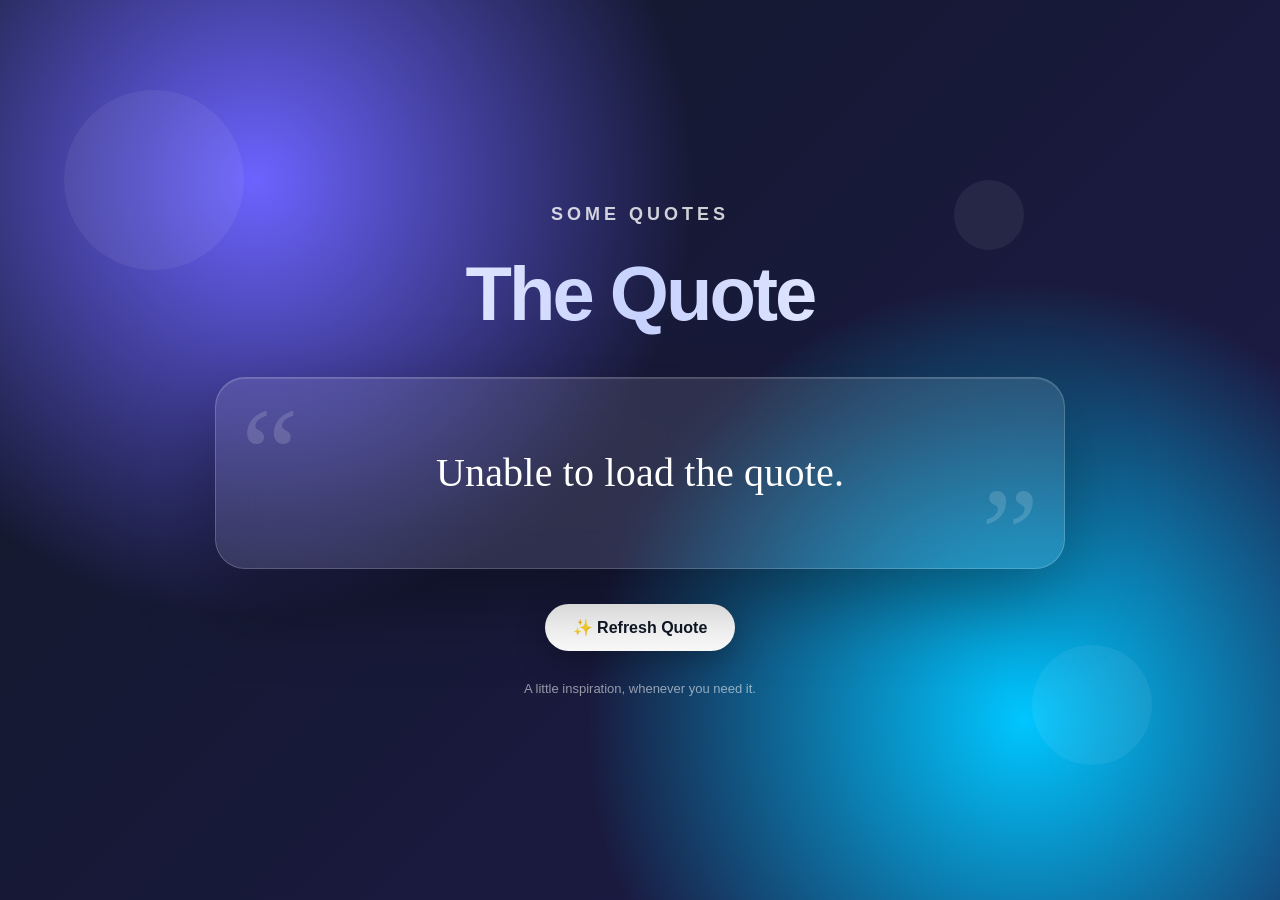
==== commit 63aedc08: "Update index.html" ====
--- a/index.html
+++ b/index.html
@@ -7,56 +7,351 @@
     <title>Some Quotes</title>
 
     <style>
+        * {
+            box-sizing: border-box;
+        }
+
         body {
             margin: 0;
             min-height: 100vh;
+            font-family: Arial, Helvetica, sans-serif;
+            color: white;
+            overflow: hidden;
+
+            background:
+                radial-gradient(circle at 20% 20%, #6c63ff 0%, transparent 35%),
+                radial-gradient(circle at 80% 80%, #00c6ff 0%, transparent 35%),
+                linear-gradient(135deg, #111827, #1e1b4b);
+        }
+
+        /* Floating background circles */
+
+        .bubble {
+            position: absolute;
+            border-radius: 50%;
+            background: rgba(255, 255, 255, 0.06);
+            animation: float 10s infinite ease-in-out;
+        }
+
+        .bubble:nth-child(1) {
+            width: 180px;
+            height: 180px;
+            top: 10%;
+            left: 5%;
+        }
+
+        .bubble:nth-child(2) {
+            width: 120px;
+            height: 120px;
+            bottom: 15%;
+            right: 10%;
+            animation-delay: 2s;
+        }
+
+        .bubble:nth-child(3) {
+            width: 70px;
+            height: 70px;
+            top: 20%;
+            right: 20%;
+            animation-delay: 4s;
+        }
+
+        @keyframes float {
+            0%, 100% {
+                transform: translateY(0) translateX(0);
+            }
+
+            50% {
+                transform: translateY(-30px) translateX(20px);
+            }
+        }
+
+        /* Main layout */
+
+        .page {
+            position: relative;
+            z-index: 2;
+
+            min-height: 100vh;
+
             display: flex;
             justify-content: center;
             align-items: center;
-            font-family: Arial, sans-serif;
-            background: #f5f5f5;
-        }
-
-        .container {
+
+            padding: 30px;
+        }
+
+        .content {
+            width: 100%;
+            max-width: 850px;
             text-align: center;
-            max-width: 800px;
-            padding: 40px;
+        }
+
+        .logo {
+            font-size: 18px;
+            font-weight: bold;
+            letter-spacing: 4px;
+            text-transform: uppercase;
+
+            opacity: 0.8;
+            margin-bottom: 25px;
         }
 
         h1 {
-            font-size: 42px;
-            margin-bottom: 30px;
+            font-size: clamp(42px, 8vw, 76px);
+            margin: 0 0 40px;
+
+            letter-spacing: -3px;
+
+            background: linear-gradient(
+                90deg,
+                #ffffff,
+                #c7d2fe,
+                #ffffff
+            );
+
+            -webkit-background-clip: text;
+            -webkit-text-fill-color: transparent;
+        }
+
+        /* Quote card */
+
+        .quote-card {
+            position: relative;
+
+            padding: 65px 60px;
+
+            border-radius: 30px;
+
+            background: rgba(255, 255, 255, 0.10);
+
+            border: 1px solid rgba(255, 255, 255, 0.18);
+
+            box-shadow:
+                0 30px 80px rgba(0, 0, 0, 0.35),
+                inset 0 1px rgba(255, 255, 255, 0.15);
+
+            backdrop-filter: blur(20px);
+            -webkit-backdrop-filter: blur(20px);
+
+            transition: transform 0.3s ease;
+        }
+
+        .quote-card:hover {
+            transform: translateY(-5px);
+        }
+
+        /* Big quotation marks */
+
+        .quote-mark {
+            position: absolute;
+
+            font-family: Georgia, serif;
+            font-size: 130px;
+
+            line-height: 1;
+
+            opacity: 0.15;
+        }
+
+        .quote-mark.left {
+            top: 10px;
+            left: 25px;
+        }
+
+        .quote-mark.right {
+            bottom: -30px;
+            right: 25px;
         }
 
         #quote {
-            font-size: 28px;
+            position: relative;
+            z-index: 2;
+
+            margin: 0;
+
+            font-family: Georgia, "Times New Roman", serif;
+
+            font-size: clamp(25px, 4vw, 40px);
             line-height: 1.5;
-            color: #333;
+
+            letter-spacing: 0.2px;
+        }
+
+        /* Button */
+
+        .button-container {
+            margin-top: 35px;
+        }
+
+        button {
+            border: none;
+            outline: none;
+
+            padding: 14px 28px;
+
+            border-radius: 999px;
+
+            font-size: 16px;
+            font-weight: bold;
+
+            color: #111827;
+
+            background: white;
+
+            cursor: pointer;
+
+            box-shadow: 0 10px 30px rgba(0, 0, 0, 0.25);
+
+            transition:
+                transform 0.2s ease,
+                box-shadow 0.2s ease;
+        }
+
+        button:hover {
+            transform: translateY(-3px) scale(1.03);
+
+            box-shadow:
+                0 15px 35px rgba(0, 0, 0, 0.35);
+        }
+
+        button:active {
+            transform: scale(0.96);
+        }
+
+        /* Quote loading animation */
+
+        .fade {
+            animation: fadeIn 0.5s ease;
+        }
+
+        @keyframes fadeIn {
+            from {
+                opacity: 0;
+                transform: translateY(10px);
+            }
+
+            to {
+                opacity: 1;
+                transform: translateY(0);
+            }
         }
 
         .loading {
-            color: #888;
-        }
-
-        .error {
-            color: #c0392b;
+            opacity: 0.5;
+        }
+
+        /* Footer */
+
+        footer {
+            margin-top: 30px;
+
+            font-size: 13px;
+
+            opacity: 0.55;
+        }
+
+        /* Mobile */
+
+        @media (max-width: 600px) {
+
+            .page {
+                padding: 20px;
+            }
+
+            h1 {
+                margin-bottom: 25px;
+            }
+
+            .quote-card {
+                padding: 55px 25px;
+                border-radius: 24px;
+            }
+
+            #quote {
+                font-size: 25px;
+            }
+
+            .quote-mark {
+                font-size: 90px;
+            }
+
+            .quote-mark.left {
+                left: 10px;
+            }
+
+            .quote-mark.right {
+                right: 10px;
+            }
         }
     </style>
 </head>
 
 <body>
 
-    <div class="container">
-        <h1>The Quote</h1>
-
-        <p id="quote" class="loading">Loading...</p>
-    </div>
+    <!-- Background decoration -->
+
+    <div class="bubble"></div>
+    <div class="bubble"></div>
+    <div class="bubble"></div>
+
+    <!-- Main content -->
+
+    <main class="page">
+
+        <div class="content">
+
+            <div class="logo">
+                Some Quotes
+            </div>
+
+            <h1>
+                The Quote
+            </h1>
+
+            <div class="quote-card">
+
+                <div class="quote-mark left">
+                    “
+                </div>
+
+                <p id="quote" class="loading">
+                    Loading...
+                </p>
+
+                <div class="quote-mark right">
+                    ”
+                </div>
+
+            </div>
+
+            <div class="button-container">
+                <button onclick="loadQuote()">
+                    ✨ Refresh Quote
+                </button>
+            </div>
+
+            <footer>
+                A little inspiration, whenever you need it.
+            </footer>
+
+        </div>
+
+    </main>
 
     <script>
+
         async function loadQuote() {
-            const quoteElement = document.getElementById("quote");
+
+            const quoteElement =
+                document.getElementById("quote");
+
+            // Start loading animation
+            quoteElement.classList.remove("fade");
+            quoteElement.classList.add("loading");
 
             try {
+
                 const response = await fetch("/api/quote", {
                     method: "GET",
                     cache: "no-store"
@@ -68,17 +363,30 @@
 
                 const data = await response.json();
 
-                quoteElement.textContent = data.quote || "Testing";
-                quoteElement.className = "";
+                quoteElement.textContent =
+                    data.quote || "Testing";
+
+                // Re-trigger animation
+                void quoteElement.offsetWidth;
+
+                quoteElement.classList.remove("loading");
+                quoteElement.classList.add("fade");
+
             } catch (error) {
+
                 console.error(error);
 
-                quoteElement.textContent = "Unable to load the quote.";
-                quoteElement.className = "error";
-            }
-        }
-
+                quoteElement.textContent =
+                    "Unable to load the quote.";
+
+                quoteElement.classList.remove("loading");
+                quoteElement.classList.add("fade");
+            }
+        }
+
+        // Load quote when page opens
         loadQuote();
+
     </script>
 
 </body>
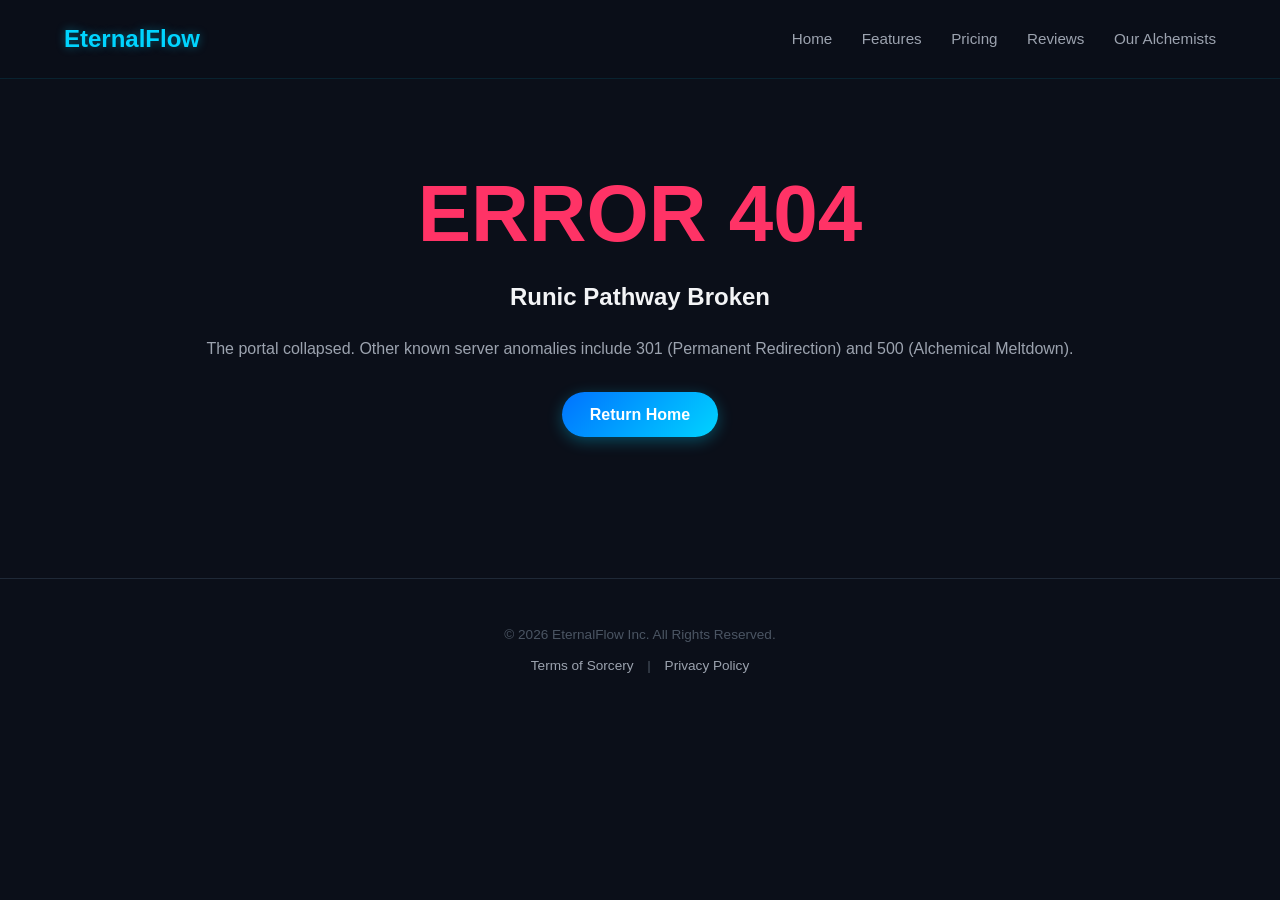
==== commit e6a93561: "Update index.html" ====
--- a/index.html
+++ b/index.html
@@ -3,391 +3,440 @@
 <head>
     <meta charset="UTF-8">
     <meta name="viewport" content="width=device-width, initial-scale=1.0">
-
-    <title>Some Quotes</title>
-
+    <title>EternalFlow | Infinite Hydration</title>
+    <link rel="stylesheet" href="style.css">
+    <link rel="icon" type="image/png" href="/favicon.png?v=1">
+    <link rel="manifest" href="/manifest.json">
+    <meta name="theme-color" content="#0b0f19">
     <style>
-        * {
-            box-sizing: border-box;
+        /* Hidden structural state for app views */
+        .app-view { display: none; }
+        .app-view.active-view { display: block; }
+    </style>
+
+<style>
+    .order-modal {
+        display: none;
+        position: fixed;
+        inset: 0;
+        z-index: 9999;
+        background: rgba(0,0,0,.72);
+        align-items: center;
+        justify-content: center;
+        padding: 20px;
+    }
+    .order-modal.open { display: flex; }
+    .order-box {
+        width: min(520px, 100%);
+        background: #111827;
+        border: 1px solid #374151;
+        border-radius: 18px;
+        padding: 28px;
+        box-shadow: 0 25px 80px rgba(0,0,0,.5);
+        position: relative;
+    }
+    .order-box h2 { margin-top: 0; }
+    .order-box label {
+        display: block;
+        margin: 14px 0 6px;
+        color: #d1d5db;
+        font-weight: 600;
+    }
+    .order-box input,
+    .order-box textarea {
+        width: 100%;
+        box-sizing: border-box;
+        padding: 12px 14px;
+        border: 1px solid #4b5563;
+        border-radius: 9px;
+        background: #0b0f19;
+        color: white;
+        font: inherit;
+    }
+    .order-box textarea { min-height: 90px; resize: vertical; }
+    .order-close {
+        position: absolute;
+        right: 16px;
+        top: 12px;
+        border: 0;
+        background: transparent;
+        color: #9ca3af;
+        font-size: 28px;
+        cursor: pointer;
+    }
+    .order-actions {
+        display: flex;
+        gap: 10px;
+        margin-top: 20px;
+        justify-content: flex-end;
+    }
+    .order-cancel {
+        border: 1px solid #4b5563;
+        background: transparent;
+        color: white;
+        padding: 11px 18px;
+        border-radius: 8px;
+        cursor: pointer;
+    }
+    .order-status { margin-top: 14px; min-height: 22px; }
+</style>
+
+</head>
+<body>
+
+    <!-- Shared Header Navigation Links -->
+    <header>
+        <div class="logo">EternalFlow</div>
+        <nav>
+            <a href="/" class="nav-link" data-path="/">Home</a>
+            <a href="/features" class="nav-link" data-path="/features">Features</a>
+            <a href="/pricing" class="nav-link" data-path="/pricing">Pricing</a>
+            <a href="/testimonials" class="nav-link" data-path="/testimonials">Reviews</a>
+            <a href="/about" class="nav-link" data-path="/about">Our Alchemists</a>
+            <button id="install-btn" type="button" style="display:none; margin-left:20px; padding:9px 18px; border-radius:20px; background:linear-gradient(135deg,#0072ff,#00d4ff); color:white; border:none; font-weight:bold; font-size:0.9rem; cursor:pointer;">⬇ Install App</button>
+        </nav>
+    </header>
+
+    <!-- Master Layout Canvas Container -->
+    <main id="view-canvas">
+        
+        <!-- View 1: Home Path -->
+        <div id="view-home" class="app-view">
+            <section class="hero">
+                <div class="hero-content">
+                    <h1>The Last Drop You Will Ever Need.</h1>
+                    <p>Say goodbye to drought, plumbing, and logic. EternalFlow is a hand-carved obsidian chalice that manifests pure, ice-cold glacial water out of the ethereal plane. Constantly.</p>
+                    <div class="hero-buttons">
+                        <a href="/pricing" class="nav-link btn-primary" data-path="/pricing">Claim Yours</a>
+                        <a href="/features" class="nav-link btn-secondary" data-path="/features">Explore The Lore</a>
+                    </div>
+                </div>
+            </section>
+
+    <!-- Laptop Commercial Video Section -->
+            <section class="video-section">
+                <h2>Leaked Laptop Footage</h2>
+                <p class="subtitle">A customer tried unboxing the chalice next to their computer. Things got out of hand.</p>
+                <div class="video-container">
+            
+                    <!-- FINAL VERIFIED YOUTUBE EMBED PLAYER PORTAL -->
+                    <iframe width="100%" height="450" src="https://youtu.be/XFoD0wbNf94" title="YouTube video player" frameborder="0" allow="accelerometer; autoplay; clipboard-write; encrypted-media; gyroscope; picture-in-picture; web-share" allowfullscreen style="background: #000; border: none; display: block;"></iframe>
+            
+                </div>
+            </section>
+
+            <section class="faq-section">
+                <h2>Frequently Asked Questions</h2>
+                <div class="faq-container">
+                    <div class="faq-item"><button class="faq-question">Can I use this water to brew standard potions?</button><div class="faq-answer"><p>Absolutely, though the inherent elemental purity will increase your potion potency by roughly forty percent.</p></div></div>
+                    <div class="faq-item"><button class="faq-question">What happens if an anti-magic field is cast near it?</button><div class="faq-answer"><p>The flow will safely pause temporarily and automatically resume the moment the field dissipates.</p></div></div>
+                    <div class="faq-item"><button class="faq-question">Is the elemental plasma safe for mortal consumption?</button><div class="faq-answer"><p>Strictly speaking, no, unless you have purchased the specialized Archmage tier containing advanced fire-resistance wards.</p></div></div>
+                    <div class="faq-item"><button class="faq-question">Does the spatial compression make the vessel heavy?</button><div class="faq-answer"><p>Not at all, as internal mass-negation runes ensure it remains as light as an empty glass.</p></div></div>
+                    <div class="faq-item"><button class="faq-question">Can I link the conduit to a different elemental plane?</button><div class="faq-answer"><p>Tampering with the planar alignment is highly illegal and will instantly void your lifetime structural warranty.</p></div></div>
+                    <div class="faq-item"><button class="faq-question">How do I clean the internal bottomless reservoir?</button><div class="faq-answer"><p>You don't need to, because the passive abjuration ward automatically disintegrates any debris or residue instantly.</p></div></div>
+                    <div class="faq-item"><button class="faq-question">Will the auto-targeting spout spill if I am running?</button><div class="faq-answer"><p>No, the integrated telekinetic guidance charm dynamically adjusts the stream trajectory to match your movement perfectly.</p></div></div>
+                    <div class="faq-item"><button class="faq-question">What should I do if the water begins speaking to me?</button><div class="faq-answer"><p>Please contact our planar support circle immediately, as sentient manifestations require urgent diplomatic processing.</p></div></div>
+                    <div class="faq-item"><button class="faq-question">Can the temperature runes freeze my beverage instantly?</button><div class="faq-answer"><p>Yes, a single mental command can drop the fluid temperature to sub-zero frost within a fraction of a second.</p></div></div>
+                    <div class="faq-item"><button class="faq-question">Is there a limit to the daily extraction volume?</button><div class="faq-answer"><p>There is no physical limit, though drawing over three thousand barrels per solar cycle may attract celestial tax collectors.</p></div></div>
+                    <div class="faq-item"><button class="faq-question">Can I store stolen dragon eggs inside the container?</button><div class="faq-answer"><p>Doing so violates the Terms of Sorcery and will cause the Planar Sentinels to seize the vessel remotely.</p></div></div>
+                    <div class="faq-item"><button class="faq-question">Does the astral luminescence turn off during the day?</button><div class="faq-answer"><p>The cosmic glow is continuous, but it naturally blends into daylight and only becomes highly visible in dark dungeons.</p></div></div>
+                </div>
+            </section>
+        </div>
+
+        <!-- View 2: Features Path -->
+        <div id="view-features" class="app-view">
+            <section class="sub-page-container">
+                <h1>Magical Architecture</h1>
+                <div class="features">
+                    <div class="feature-card"><h3>🌀 Infinite Supply</h3><p>Harnesses an absolute, uninterrupted conduit to the eternal tides to consistently render up to 5 litres of liquid per minute indefinitely without ever draining your personal mana reserves.</p></div>
+                    <div class="feature-card"><h3>✨ Magic-Filtered</h3><p>Sourced straight from the pristine Elemental Plane and passed through an ancient crystalline matrix that systematically purifies every single drop from mortal imperfections.</p></div>
+                    <div class="feature-card"><h3>🔥 Temperature Control</h3><p>Utilizes embedded micro-runes of the lower sub-planes to seamlessly transition your liquid from a refreshing, sub-zero frost to a rolling, violent boil at a mere momentary thought.</p></div>
+                    <div class="feature-card"><h3>🌌 Bottomless Reservoir</h3><p>Engineered via localized spatial compression and dimensional folding, allowing the vessel to safely hold thousands of gallons of fluid internally while remaining perfectly light and balanced in your hand.</p></div>
+                    <div class="feature-card"><h3>🛡️ Ever-Pure Ward</h3><p>A passive abjuration aura constantly scans the container, instantly neutralizing airborne toxins, deadly alchemical poisons, and foul malicious curses before they can ever taint your brew.</p></div>
+                    <div class="feature-card"><h3>🌿 Essence Infusion</h3><p>Passes your liquid through an ethereal energetic lattice that naturally imbues it with vitalizing wood-elemental energy, gently curing minor physical fatigue and soothing frayed nerves with every sip.</p></div>
+                    <div class="feature-card"><h3>⚡ Chrono-Chilled</h3><p>Suspends the internal state of the vessel within a localized stasis field, guaranteeing that your beverage remains perfectly frost-locked at its optimal serving temperature for centuries without losing a single degree of chill.</p></div>
+                    <div class="feature-card"><h3>🌟 Astral Luminescence</h3><p>Imbues the outer casing with a soft cosmic radiance captured from collapsing stars, casting a warm, comforting glow that naturally illuminates dark dungeons and dispels magical shadows up to thirty paces away.</p></div>
+                    <div class="feature-card"><h3>🧪 Alchemical Adaptation</h3><p>Employs transmutation matrices to organically alter the density, viscosity, and chemical composition of the contents, seamlessly transforming simple well water into rich elixirs, sweet nectars, or potent tonics with a single command word.</p></div>
+                    <div class="feature-card"><h3>🍃 Featherlight Enchantment</h3><p>Woven with gravity-negating air currents that permanently nullify the physical weight of the container, ensuring that even when filled to its absolute capacity, it hovers gently above your palm and adds zero burden to your pack.</p></div>
+                    <div class="feature-card"><h3>🐾 Beast-Befriending Aroma</h3><p>Exudes a subtle, hypnotic olfactory aura derived from wild fey flora, projecting a soothing scent that immediately pacifies nearby aggressive woodland creatures and coaxes wild beasts into a state of docile curiosity.</p></div>
+                    <div class="feature-card"><h3>🎯 Auto-Targeting Spout</h3><p>Features a specialized telekinetic guidance charm built into the rim, allowing the vessel to intelligently arc its stream directly into the mouth of a companion or a waiting goblet up to ten feet away without spilling a single drop.</p></div>
+
+                </div>
+            </section>
+        </div>
+
+        <!-- View 3: Pricing Path -->
+        <div id="view-pricing" class="app-view">
+            <section class="sub-page-container">
+                <h1>Choose Your Vessel</h1>
+                <div class="features">
+                <div class="feature-card"><h3>Journeyman Carafe</h3><p class="price-tag">$25 AUD</p><button class="btn-primary order-btn" type="button" data-product="Journeyman Carafe" data-price="$25 AUD">Order Carafe</button></div>
+                <div class="feature-card"><h3>Sorcerer Goblet</h3><p class="price-tag">$30 AUD</p><button class="btn-primary order-btn" type="button" data-product="Sorcerer Goblet" data-price="$30 AUD">Order Goblet</button></div>
+                <div class="feature-card"><h3>High Druid Decanter</h3><p class="price-tag">$40 AUD</p><button class="btn-primary order-btn" type="button" data-product="High Druid Decanter" data-price="$40 AUD">Order Decanter</button></div>
+                <div class="feature-card"><h3>Alchemist Cauldron</h3><p class="price-tag">$45 AUD</p><button class="btn-primary order-btn" type="button" data-product="Alchemist Cauldron" data-price="$45 AUD">Order Cauldron</button></div>
+                <div class="feature-card"><h3>Celestial Amphora</h3><p class="price-tag">$50 AUD</p><button class="btn-primary order-btn" type="button" data-product="Celestial Amphora" data-price="$50 AUD">Order Amphora</button></div>
+                <div class="feature-card"><h3>Titan Reservoir</h3><p class="price-tag">$75 AUD</p><button class="btn-primary order-btn" type="button" data-product="Titan Reservoir" data-price="$75 AUD">Order Reservoir</button></div>
+
+                </div>
+            </section>
+        </div>
+
+        <!-- View 4: Testimonials Path -->
+        <div id="view-testimonials" class="app-view">
+            <section class="sub-page-container">
+                <h1>Endorsed Across Realms</h1>
+                <div class="features">
+                <div class="feature-card"><p>"The Grand Inquisitor tried to tax my infinite wellspring as an unregulated arcane distillery, but my legal counsel successfully argued that cosmic condensation falls entirely outside imperial jurisdiction."</p><h3>— Archmage Xylar</h3></div>
+                <div class="feature-card"><p>"When the desert bandits sieged our fortress and cut off our aqueducts, they expected a quick surrender. Imagine their confusion when we started hosting courtyard pool parties."</p><h3>— Captain Vane</h3></div>
+                <div class="feature-card"><p>"A localized gravity collapse completely inverted my tower, yet this brilliant little chalice kept pouring upward into my teacup without losing a single drop to the ceiling."</p><h3>— Chronomancer Orik</h3></div>
+                <div class="feature-card"><p>"My familiar accidentally dropped the flask into a volcanic trench, and instead of shattering, it spent three days aggressively terraforming the magma into a lovely hot spring resort."</p><h3>— Alchemist Beatrice</h3></div>
+                <div class="feature-card"><p>"The regional water baron threatened to send his enforcers to break my decanter. I told him the vessel holds a direct pressure line to an angry sea deity, and he promptly reconsidered."</p><h3>— Silas the Grey</h3></div>
+                <div class="feature-card"><p>"Our royal treasury was entirely depleted by dragon raids, but we managed to completely rebuild the kingdom's economy just by selling pristine plane-filtered ice cubes to the southern sultanates."</p><h3>— Queen Lyanna II</h3></div>
+                </div>
+            </section>
+        </div>
+
+        <!-- View 5: About Path -->
+        <div id="view-about" class="app-view">
+            <section class="sub-page-container" style="max-width: 800px; margin: 0 auto;">
+                <h1>Our Alchemical Mission</h1>
+                <p>By leveraging advanced trans-dimensional physics, we construct localized micro-bridges across the fabric of space-time to directly tap into high-pressure, high-density elemental zones situated across the deep cosmos. Rather than tearing massive, highly volatile, and dangerously unstable macroscopic wormholes through the structural continuum of the universe, our extraction architecture utilizes highly focused quantum punctures—pinprick conduits precision-scaled down to the subatomic Planck length. These micro-bridges operate as ultra-dense, non-linear pipelines, completely bypassing the crushing, multi-parsec distances of ordinary physical space and the restrictive, forward-marching flow of linear time to forge an instantaneous, direct uplink with the raw, hyper-chaotic interiors of volatile celestial entities. By anchoring the terminal, receiving apertures of these subatomic bridges deep into extreme high-pressure elemental zones—such as the hyper-dense, churning thermonuclear cores of active hypermassive stars, the violently accelerating relativistic accretion disks surrounding active supermassive black holes, or the primordial, super-compressed element pools of the early, pre-inflationary universe—we successfully establish an artificial cosmic pressure differential of unparalleled magnitude. The extreme, hyper-condensed energy locked within these cosmic hot zones naturally bleeds down through the microscopic gateways, seeking thermodynamic equilibrium with our lower-energy local environment. This process goes far beyond the mere extraction of raw power; we systematically siphon incredibly rare, stable exotic isotopes, pure high-temperature elemental plasma, and relativistic high-energy particles that are physically impossible to synthesize or replicate under standard planetary laboratory conditions. Governed by sophisticated, self-correcting magnetic and gravitational containment matrices, these microscopic gateways harvest a steady, flawlessly regulated, and safely throttled torrent of raw cosmic force, permanently turning the volatile fury of distant space-time anomalies into a localized, endlessly sustainable, and genuinely infinite resource.</p>
+            </section>
+        </div>
+
+        <!-- View 6: Terms Path -->
+        <div id="view-terms" class="app-view">
+            <section class="sub-page-container" style="max-width: 800px; margin: 0 auto; text-align: left;">
+                <h1>Terms of Sorcery</h1>
+                <h3>1. Layline Siphoning Penalties</h3><p>Users are strictly prohibited from attempting to channel local planetary laylines directly into the vessel's intake node, which carries a penalty of immediate mana-circuit burnout and permanent magical asset forfeiture.</p>
+                <h3>2. Necromantic Infusion Ban</h3><p>Infusing the internal reservoir with spectral ectoplasm, bottled banshee screams, or the distilled essence of the undead will trigger an immediate, remote-activated self-destruct cycle that safely implodes the device into the void.</p>
+                <h3>3. Sentient Fluid Clause</h3><p>Should the extracted liquid manifest a distinct consciousness, localized ego, or minor telepathic abilities, ownership immediately reverts to the universe and the user must grant it full diplomatic immunity.</p>
+                <h3>4. Unlicensed Transmutation Restrictions</h3><p>Attempting to permanently transmute the vessel's outer runic shell into precious metals or rare astral alloys via illegal alchemy voids all active structural warranties and immediately alerts the local Guild.</p>
+                <h3>5. Interdimensional Smuggling Ban</h3><p>Concealing illegal extra-planar contraband, stolen dragon eggs, or unregistered astral entities within the compressed spatial boundaries of the reservoir will result in immediate asset forfeiture to the Planar Sentinels.</p>
+                <h3>6. Chrono-Sipping Restrictions</h3><p>Drinking from the vessel while actively traveling through temporary space-time rifts or micro-wormholes is heavily discouraged and completely voids the structural integrity warranty due to fluid displacement loops.</p>
+                <h3>7. Unauthorized Flora Cultivation</h3><p>Users shall not utilize the water to intentionally cultivate parasitic fey flora, carnivorous marsh-vines, or any flora classified as an ecosystem-ending bioweapon by the High Magic Council.</p>
+                <h3>8. Divine Tax Compliance</h3><p>Any localized temporal duplicates or infinite liquid yields exceeding three thousand barrels per solar cycle are subject to tithing by the local pantheon or relevant extra-planar governing bodies.</p>
+                <h3>9. Sub-Zero Liability Disclaimer</h3><p>The manufacturer assumes no legal responsibility for permanent frostbite, localized glacial expansion, or the accidental freezing of entire residential quarters due to leaving the stasis valve unlatched overnight.</p>
+                <h3>10. Telekinetic Splash Protocol</h3><p>The auto-targeting guidance charm must never be aimed at royal dignitaries, high-ranking deities, or volatile fire-elementals, lest the user accept the physical consequences of a retaliatory declaration of war.</p>
+                <h3>11. Gravitational Drift Indemnity</h3><p>In the event that the vessel's weightless enchantment permanently detaches your backpack from local planetary gravity, the user bears all recovery costs associated with high-altitude orbital retrieval.</p>
+                <h3>12. Absolute Combustion Waiver</h3><p>The manufacturer accepts zero liability for spontaneous combustion, sudden localized gravitational collapses, or unexpected reality-warping events caused by attempting to brew coffee with pure cosmic plasma.</p>
+
+            </section>
+        </div>
+
+        <!-- View 7: Privacy Path -->
+        <div id="view-privacy" class="app-view">
+            <section class="sub-page-container" style="max-width: 800px; margin: 0 auto; text-align: left;">
+                <h1>Privacy Policy</h1>
+                <h3>1. Aura Telemetry Harvesting</h3><p>We systematically monitor, intercept, and record your biological mana signature and localized spiritual resonance frequencies to optimize the elemental flow rate and predict hydration demands before your physical body experiences thirst.</p>
+                <h3>2. Divination Matrix Encryption</h3><p>All recorded ethereal telemetry, spellcasting histories, and dimensional coordinates are heavily obfuscated using layered 256-bit abjuration wards to prevent illicit interception by scrying rogue magi or rival merchant syndicates.</p>
+                <h3>3. Thought-Stream Confidentiality</h3><p>Any passive telepathic feedback, erratic subconscious desires, or fleeting mental projections leaked into the vessel's neural matrix during high-stress encounters are wiped from our scrying mirrors at the end of every solar cycle.</p>
+                <h3>4. Planar Tracking Disclosures</h3><p>We do not share your physical planetary location with localized bounty hunter guilds or celestial tax collectors unless legally compelled by a high-ranking arbiter of the Planar Concordat or an active interdimensional warrant.</p>
+                <h3>5. Alchemical Data Purging</h3><p>Historical records detailing your liquid consumption ratios, exotic isotope preferences, and potion brewing frequencies are permanently dissolved in a pool of corrosive void-acid after ninety standard stellar cycles.</p>
+                <h3>6. Third-Party Oracle Access</h3><p>Anonymized biometric telemetry may occasionally be transmitted to trusted, high-level seer circles solely for the purpose of identifying systemic disruptions or erratic fluctuating instabilities within the universal layline network.</p>
+                <h3>7. Familiar & Homunculus Audits</h3><p>Your bound familiars, mechanical homunculi, and animated constructs are strictly prohibited from accessing, editing, or attempting to duplicate the stored digital and spiritual profiles linked to your master user account.</p>
+                <h3>8. Subconscious Cookie Implants</h3><p>We utilize faint, localized illusion charms within the vessel's reflective sheen to store basic interface preferences, ensuring your favored liquid temperature settings persist across multiple distinct dimensions.</p>
+                <h3>9. Memory Charm Overwrite Rights</h3><p>In the highly unlikely event of a catastrophic central database breach, we reserve the absolute right to remotely cast a minor localized Obliviate charm to safeguard our proprietary quantum architecture secrets.</p>
+                <h3>10. Minor Magician Protections</h3><p>Apprentices under the age of eighteen solar cycles must provide verifiable written consent signed in enchanted ink by a certified archmage or legal guardian before configuring advanced trans-dimensional conduits.</p>
+                <h3>11. Astral Projection Opt-Out</h3><p>Users may explicitly toggle off the soul-binding tracking feature by standard telepathic ritual, though doing so permanently disables real-time spatial positioning diagnostics and auto-refill priority queues.</p>
+                <h3>12. Ethereal Breach Notifications</h3><p>Should an aggressive chronological hacker or hostile void-entity breach our secure containment vaults, an emergency telepathic distress signal will be blasted directly into your cortex within twenty-four minutes of detection.</p>
+            </section>
+        </div>
+
+        <!-- View 8: Fallback / 404 Dashboard View -->
+        <div id="view-404" class="app-view">
+            <div style="text-align:center; padding: 150px 20px;">
+                <h1 style="font-size: 5rem; color: #ff3366;">ERROR 404</h1>
+                <h2>Runic Pathway Broken</h2>
+                <p style="margin: 20px 0 40px; color:#9ca3af;">The portal collapsed. Other known server anomalies include 301 (Permanent Redirection) and 500 (Alchemical Meltdown).</p>
+                <a href="/" class="nav-link btn-primary" data-path="/">Return Home</a>
+            </div>
+        </div>
+
+    </main>
+
+    <!-- Final Clean Legal Footer Content Links -->
+    <footer style="text-align: center; padding: 45px 20px; color: #4b5563; border-top: 1px solid #1f2937; font-size: 0.85rem; background-color: #0b0f19;">
+        <p style="margin-bottom: 10px;">&copy; 2026 EternalFlow Inc. All Rights Reserved.</p>
+        <div class="footer-legal-links">
+            <a href="/terms" class="nav-link legal-link" data-path="/terms" style="color: #9ca3af; text-decoration: none; margin: 0 10px;">Terms of Sorcery</a> | 
+            <a href="/privacy" class="nav-link legal-link" data-path="/privacy" style="color: #9ca3af; text-decoration: none; margin: 0 10px;">Privacy Policy</a>
+        </div>
+    </footer>
+
+
+    <!-- Formspree Order Request Modal -->
+    <div id="order-modal" class="order-modal" aria-hidden="true">
+        <div class="order-box" role="dialog" aria-modal="true" aria-labelledby="order-title">
+            <button class="order-close" type="button" aria-label="Close">&times;</button>
+            <h2 id="order-title">Request Your Vessel</h2>
+            <p id="order-product"></p>
+
+            <!-- Replace YOUR_FORMSPREE_ID with the ID from your Formspree form URL -->
+            <form id="order-form" action="https://formspree.io/f/xdeoypva" method="POST">
+                <input type="hidden" name="product" id="order-product-field">
+                <input type="hidden" name="price" id="order-price-field">
+                <input type="hidden" name="_subject" id="order-subject-field">
+
+                <label for="customer-name">Your name</label>
+                <input id="customer-name" name="name" type="text" required autocomplete="name">
+
+                <label for="customer-email">Your email</label>
+                <input id="customer-email" name="email" type="email" required autocomplete="email">
+
+                <div class="order-actions">
+                    <button class="order-cancel" type="button">Cancel</button>
+                    <button class="btn-primary" type="submit">Send Request</button>
+                </div>
+                <div class="order-status" id="order-status" aria-live="polite"></div>
+            </form>
+        </div>
+    </div>
+
+    <!-- Client-Side Routing Javascript Script Logic Engine -->
+    <script>
+        // Dictionary linking paths to view structural elements
+        const routes = {
+            '/': 'view-home',
+            '/features': 'view-features',
+            '/pricing': 'view-pricing',
+            '/testimonials': 'view-testimonials',
+            '/about': 'view-about',
+            '/terms': 'view-terms',
+            '/privacy': 'view-privacy'
+        };
+
+        function router() {
+            const path = window.location.pathname;
+            const targetViewId = routes[path] || 'view-404';
+            
+            // Hide all structural views safely
+            document.querySelectorAll('.app-view').forEach(view => {
+                view.classList.remove('active-view');
+            });
+
+            // Activate specific selected route layout
+            document.getElementById(targetViewId).classList.add('active-view');
+            window.scrollTo(0, 0);
         }
 
-        body {
-            margin: 0;
-            min-height: 100vh;
-            font-family: Arial, Helvetica, sans-serif;
-            color: white;
-            overflow: hidden;
-
-            background:
-                radial-gradient(circle at 20% 20%, #6c63ff 0%, transparent 35%),
-                radial-gradient(circle at 80% 80%, #00c6ff 0%, transparent 35%),
-                linear-gradient(135deg, #111827, #1e1b4b);
+        // Bind interception listeners to every custom single layout router anchor link
+        document.body.addEventListener('click', e => {
+            const targetLink = e.target.closest('.nav-link');
+            if (targetLink) {
+                e.preventDefault();
+                const newPath = targetLink.getAttribute('data-path');
+                window.history.pushState({}, '', newPath);
+                router();
+            }
+        });
+
+        // Toggle state rules component for FAQ layout section accordion items
+        document.body.addEventListener('click', e => {
+            if (e.target.classList.contains('faq-question')) {
+                e.target.parentElement.classList.toggle('active');
+            }
+        });
+
+        // Capture client window browser movement histories
+        window.addEventListener('popstate', router);
+        window.addEventListener('DOMContentLoaded', router);
+
+        // Formspree product-request modal
+        const orderModal = document.getElementById('order-modal');
+        const orderForm = document.getElementById('order-form');
+        const orderProduct = document.getElementById('order-product');
+        const orderProductField = document.getElementById('order-product-field');
+        const orderPriceField = document.getElementById('order-price-field');
+        const orderSubjectField = document.getElementById('order-subject-field');
+        const orderStatus = document.getElementById('order-status');
+
+        function openOrder(product, price) {
+            orderProduct.textContent = `You're requesting: ${product} — ${price}`;
+            orderProductField.value = product;
+            orderPriceField.value = price;
+            orderSubjectField.value = `Product request: ${product}`;
+            orderStatus.textContent = '';
+            orderModal.classList.add('open');
+            orderModal.setAttribute('aria-hidden', 'false');
+            document.getElementById('customer-name').focus();
         }
 
-        /* Floating background circles */
-
-        .bubble {
-            position: absolute;
-            border-radius: 50%;
-            background: rgba(255, 255, 255, 0.06);
-            animation: float 10s infinite ease-in-out;
+        function closeOrder() {
+            orderModal.classList.remove('open');
+            orderModal.setAttribute('aria-hidden', 'true');
         }
 
-        .bubble:nth-child(1) {
-            width: 180px;
-            height: 180px;
-            top: 10%;
-            left: 5%;
+        document.querySelectorAll('.order-btn').forEach(button => {
+            button.addEventListener('click', () => {
+                openOrder(button.dataset.product, button.dataset.price);
+            });
+        });
+
+        document.querySelector('.order-close').addEventListener('click', closeOrder);
+        document.querySelector('.order-cancel').addEventListener('click', closeOrder);
+
+        orderModal.addEventListener('click', e => {
+            if (e.target === orderModal) closeOrder();
+        });
+
+        // Submit without leaving the page, using Formspree's endpoint.
+        orderForm.addEventListener('submit', async e => {
+            e.preventDefault();
+            orderStatus.textContent = 'Sending request...';
+
+            try {
+                const response = await fetch(orderForm.action, {
+                    method: 'POST',
+                    body: new FormData(orderForm),
+                    headers: { 'Accept': 'application/json' }
+                });
+
+                if (response.ok) {
+                    orderStatus.textContent = 'Request sent! We’ll contact you by email.';
+                    orderForm.reset();
+                    setTimeout(closeOrder, 1800);
+                } else {
+                    orderStatus.textContent = 'Something went wrong. Please try again.';
+                }
+            } catch (error) {
+                orderStatus.textContent = 'Could not send the request. Please check your connection.';
+            }
+        });
+
+    </script>
+
+    <!-- PWA: service worker registration + Install App button -->
+    <script>
+        if ('serviceWorker' in navigator) {
+            window.addEventListener('load', () => {
+                navigator.serviceWorker.register('/service-worker.js').catch(() => {});
+            });
         }
 
-        .bubble:nth-child(2) {
-            width: 120px;
-            height: 120px;
-            bottom: 15%;
-            right: 10%;
-            animation-delay: 2s;
-        }
-
-        .bubble:nth-child(3) {
-            width: 70px;
-            height: 70px;
-            top: 20%;
-            right: 20%;
-            animation-delay: 4s;
-        }
-
-        @keyframes float {
-            0%, 100% {
-                transform: translateY(0) translateX(0);
-            }
-
-            50% {
-                transform: translateY(-30px) translateX(20px);
-            }
-        }
-
-        /* Main layout */
-
-        .page {
-            position: relative;
-            z-index: 2;
-
-            min-height: 100vh;
-
-            display: flex;
-            justify-content: center;
-            align-items: center;
-
-            padding: 30px;
-        }
-
-        .content {
-            width: 100%;
-            max-width: 850px;
-            text-align: center;
-        }
-
-        .logo {
-            font-size: 18px;
-            font-weight: bold;
-            letter-spacing: 4px;
-            text-transform: uppercase;
-
-            opacity: 0.8;
-            margin-bottom: 25px;
-        }
-
-        h1 {
-            font-size: clamp(42px, 8vw, 76px);
-            margin: 0 0 40px;
-
-            letter-spacing: -3px;
-
-            background: linear-gradient(
-                90deg,
-                #ffffff,
-                #c7d2fe,
-                #ffffff
-            );
-
-            -webkit-background-clip: text;
-            -webkit-text-fill-color: transparent;
-        }
-
-        /* Quote card */
-
-        .quote-card {
-            position: relative;
-
-            padding: 65px 60px;
-
-            border-radius: 30px;
-
-            background: rgba(255, 255, 255, 0.10);
-
-            border: 1px solid rgba(255, 255, 255, 0.18);
-
-            box-shadow:
-                0 30px 80px rgba(0, 0, 0, 0.35),
-                inset 0 1px rgba(255, 255, 255, 0.15);
-
-            backdrop-filter: blur(20px);
-            -webkit-backdrop-filter: blur(20px);
-
-            transition: transform 0.3s ease;
-        }
-
-        .quote-card:hover {
-            transform: translateY(-5px);
-        }
-
-        /* Big quotation marks */
-
-        .quote-mark {
-            position: absolute;
-
-            font-family: Georgia, serif;
-            font-size: 130px;
-
-            line-height: 1;
-
-            opacity: 0.15;
-        }
-
-        .quote-mark.left {
-            top: 10px;
-            left: 25px;
-        }
-
-        .quote-mark.right {
-            bottom: -30px;
-            right: 25px;
-        }
-
-        #quote {
-            position: relative;
-            z-index: 2;
-
-            margin: 0;
-
-            font-family: Georgia, "Times New Roman", serif;
-
-            font-size: clamp(25px, 4vw, 40px);
-            line-height: 1.5;
-
-            letter-spacing: 0.2px;
-        }
-
-        /* Button */
-
-        .button-container {
-            margin-top: 35px;
-        }
-
-        button {
-            border: none;
-            outline: none;
-
-            padding: 14px 28px;
-
-            border-radius: 999px;
-
-            font-size: 16px;
-            font-weight: bold;
-
-            color: #111827;
-
-            background: white;
-
-            cursor: pointer;
-
-            box-shadow: 0 10px 30px rgba(0, 0, 0, 0.25);
-
-            transition:
-                transform 0.2s ease,
-                box-shadow 0.2s ease;
-        }
-
-        button:hover {
-            transform: translateY(-3px) scale(1.03);
-
-            box-shadow:
-                0 15px 35px rgba(0, 0, 0, 0.35);
-        }
-
-        button:active {
-            transform: scale(0.96);
-        }
-
-        /* Quote loading animation */
-
-        .fade {
-            animation: fadeIn 0.5s ease;
-        }
-
-        @keyframes fadeIn {
-            from {
-                opacity: 0;
-                transform: translateY(10px);
-            }
-
-            to {
-                opacity: 1;
-                transform: translateY(0);
-            }
-        }
-
-        .loading {
-            opacity: 0.5;
-        }
-
-        /* Footer */
-
-        footer {
-            margin-top: 30px;
-
-            font-size: 13px;
-
-            opacity: 0.55;
-        }
-
-        /* Mobile */
-
-        @media (max-width: 600px) {
-
-            .page {
-                padding: 20px;
-            }
-
-            h1 {
-                margin-bottom: 25px;
-            }
-
-            .quote-card {
-                padding: 55px 25px;
-                border-radius: 24px;
-            }
-
-            #quote {
-                font-size: 25px;
-            }
-
-            .quote-mark {
-                font-size: 90px;
-            }
-
-            .quote-mark.left {
-                left: 10px;
-            }
-
-            .quote-mark.right {
-                right: 10px;
-            }
-        }
-    </style>
-</head>
-
-<body>
-
-    <!-- Background decoration -->
-
-    <div class="bubble"></div>
-    <div class="bubble"></div>
-    <div class="bubble"></div>
-
-    <!-- Main content -->
-
-    <main class="page">
-
-        <div class="content">
-
-            <div class="logo">
-                Some Quotes
-            </div>
-
-            <h1>
-                The Quote
-            </h1>
-
-            <div class="quote-card">
-
-                <div class="quote-mark left">
-                    “
-                </div>
-
-                <p id="quote" class="loading">
-                    Loading...
-                </p>
-
-                <div class="quote-mark right">
-                    ”
-                </div>
-
-            </div>
-
-            <div class="button-container">
-                <button onclick="loadQuote()">
-                    ✨ Refresh Quote
-                </button>
-            </div>
-
-            <footer>
-                A little inspiration, whenever you need it.
-            </footer>
-
-        </div>
-
-    </main>
-
-    <script>
-
-        async function loadQuote() {
-
-            const quoteElement =
-                document.getElementById("quote");
-
-            // Start loading animation
-            quoteElement.classList.remove("fade");
-            quoteElement.classList.add("loading");
-
-            try {
-
-                const response = await fetch("/api/quote", {
-                    method: "GET",
-                    cache: "no-store"
-                });
-
-                if (!response.ok) {
-                    throw new Error("Failed to load quote");
-                }
-
-                const data = await response.json();
-
-                quoteElement.textContent =
-                    data.quote || "Testing";
-
-                // Re-trigger animation
-                void quoteElement.offsetWidth;
-
-                quoteElement.classList.remove("loading");
-                quoteElement.classList.add("fade");
-
-            } catch (error) {
-
-                console.error(error);
-
-                quoteElement.textContent =
-                    "Unable to load the quote.";
-
-                quoteElement.classList.remove("loading");
-                quoteElement.classList.add("fade");
-            }
-        }
-
-        // Load quote when page opens
-        loadQuote();
-
+        let deferredInstallPrompt = null;
+        const installBtn = document.getElementById('install-btn');
+
+        window.addEventListener('beforeinstallprompt', (e) => {
+            // Chrome/Edge fire this when the site meets installability
+            // criteria (manifest + service worker + served over HTTPS).
+            e.preventDefault();
+            deferredInstallPrompt = e;
+            installBtn.style.display = 'inline-block';
+        });
+
+        installBtn.addEventListener('click', async () => {
+            if (!deferredInstallPrompt) return;
+            deferredInstallPrompt.prompt();
+            await deferredInstallPrompt.userChoice;
+            deferredInstallPrompt = null;
+            installBtn.style.display = 'none';
+        });
+
+        window.addEventListener('appinstalled', () => {
+            installBtn.style.display = 'none';
+        });
     </script>
-
 </body>
 </html>
--- a/style.css
+++ b/style.css
@@ -0,0 +1,260 @@
+/* Core Styling Rules */
+* {
+    margin: 0;
+    padding: 0;
+    box-sizing: border-box;
+    font-family: 'Segoe UI', Tahoma, Geneva, Verdana, sans-serif;
+}
+
+body {
+    background-color: #0b0f19;
+    color: #f3f4f6;
+    line-height: 1.6;
+    scroll-behavior: smooth;
+}
+
+/* Header & Nav */
+header {
+    display: flex;
+    justify-content: space-between;
+    align-items: center;
+    padding: 20px 5%;
+    background-color: rgba(11, 15, 25, 0.85);
+    backdrop-filter: blur(10px);
+    position: fixed;
+    width: 100%;
+    top: 0;
+    z-index: 100;
+    border-bottom: 1px solid rgba(0, 212, 255, 0.1);
+}
+
+.logo {
+    font-size: 1.5rem;
+    font-weight: bold;
+    color: #00d4ff;
+    text-shadow: 0 0 10px rgba(0, 212, 255, 0.4);
+}
+
+nav a {
+    color: #9ca3af;
+    text-decoration: none;
+    margin-left: 25px;
+    font-size: 0.95rem;
+    transition: color 0.3s;
+}
+
+nav a:hover {
+    color: #00d4ff;
+}
+
+/* Hero Screen Layout */
+.hero {
+    height: 90vh;
+    display: flex;
+    align-items: center;
+    justify-content: center;
+    text-align: center;
+    padding: 0 20px;
+    background: radial-gradient(circle at center, #111c35 0%, #0b0f19 70%);
+}
+
+.hero-content { max-width: 750px; }
+
+.hero h1 {
+    font-size: 3.5rem;
+    margin-bottom: 20px;
+    background: linear-gradient(to right, #ffffff, #00d4ff);
+    background-clip: text;
+    -webkit-background-clip: text;
+    -webkit-text-fill-color: transparent;
+}
+
+.hero p {
+    font-size: 1.2rem;
+    color: #9ca3af;
+    margin-bottom: 40px;
+}
+
+.hero-buttons {
+    display: flex;
+    gap: 20px;
+    justify-content: center;
+}
+
+/* Buttons */
+.btn-primary, .btn-secondary {
+    padding: 14px 28px;
+    font-size: 1rem;
+    font-weight: bold;
+    border-radius: 30px;
+    cursor: pointer;
+    text-decoration: none;
+    transition: all 0.3s ease;
+}
+
+.btn-primary {
+    background: linear-gradient(135deg, #0072ff, #00d4ff);
+    color: white;
+    border: none;
+    box-shadow: 0 4px 15px rgba(0, 212, 255, 0.3);
+}
+
+.btn-primary:hover {
+    transform: translateY(-2px);
+    box-shadow: 0 6px 20px rgba(0, 212, 255, 0.5);
+}
+
+.btn-secondary {
+    background: transparent;
+    color: #00d4ff;
+    border: 2px solid #00d4ff;
+}
+
+.btn-secondary:hover {
+    background: rgba(0, 212, 255, 0.08);
+}
+
+/* Video Layout Component */
+.video-section {
+    padding: 80px 5%;
+    text-align: center;
+    background-color: #0d1321;
+}
+
+.video-section h2 { font-size: 2.2rem; margin-bottom: 10px; }
+.subtitle { color: #9ca3af; margin-bottom: 40px; }
+
+.video-container {
+    max-width: 750px;
+    margin: 0 auto;
+    border: 3px solid #1e293b;
+    border-radius: 12px;
+    overflow: hidden;
+    background-color: #000;
+    box-shadow: 0 20px 40px rgba(0,0,0,0.5);
+}
+
+video { width: 100%; display: block; }
+
+/* Sub-page Specific Containers */
+.sub-page-container {
+    padding: 160px 5% 80px 5%;
+    text-align: center;
+}
+.sub-page-container h1 { font-size: 3rem; margin-bottom: 15px; color: #ffffff; }
+
+/* Pricing Elements */
+.price-tag {
+    font-size: 1.6rem;
+    color: #00d4ff;
+    margin: 15px 0;
+    font-weight: bold;
+}
+
+/* Multi-column grid panels */
+.features {
+    display: flex;
+    justify-content: center;
+    flex-wrap: wrap;
+    gap: 35px;
+    padding-top: 40px;
+}
+
+.feature-card {
+    background-color: #111827;
+    border: 1px solid #1f2937;
+    padding: 40px 30px;
+    border-radius: 15px;
+    width: 320px;
+    text-align: left;
+    transition: transform 0.3s, border-color 0.3s;
+}
+
+.feature-card:hover {
+    transform: translateY(-5px);
+    border-color: #00d4ff;
+}
+
+.feature-card h3 { margin-bottom: 15px; color: #ffffff; }
+.feature-card p { color: #9ca3af; font-size: 0.95rem; }
+
+/* FAQ Styles */
+.faq-section {
+    padding: 80px 5%;
+    background-color: #0b0f19;
+    text-align: center;
+}
+
+.faq-section h2 { font-size: 2.2rem; margin-bottom: 40px; }
+
+.faq-container {
+    max-width: 700px;
+    margin: 0 auto;
+    text-align: left;
+}
+
+.faq-item {
+    border-bottom: 1px solid #1f2937;
+    padding: 15px 0;
+}
+
+.faq-question {
+    width: 100%;
+    background: none;
+    border: none;
+    color: #ffffff;
+    text-align: left;
+    font-size: 1.15rem;
+    font-weight: 600;
+    padding: 10px 0;
+    cursor: pointer;
+    display: flex;
+    justify-content: space-between;
+    align-items: center;
+}
+
+.faq-question::after {
+    content: '+';
+    color: #00d4ff;
+    font-size: 1.4rem;
+}
+
+.faq-item.active .faq-question::after {
+    content: '−';
+}
+
+.faq-answer {
+    max-height: 0;
+    overflow: hidden;
+    transition: max-height 0.3s ease-out;
+}
+
+.faq-item.active .faq-answer {
+    max-height: 200px; /* Allows smooth opening slide layout */
+}
+
+.faq-answer p {
+    color: #9ca3af;
+    padding: 10px 0 20px 0;
+    font-size: 0.95rem;
+}
+
+/* Footer layout */
+footer {
+    text-align: center;
+    padding: 45px 20px;
+    color: #4b5563;
+    border-top: 1px solid #1f2937;
+    font-size: 0.85rem;
+    background-color: #0b0f19;
+}
+
+/* Responsive adjustments */
+@media (max-width: 768px) {
+    .hero h1 { font-size: 2.3rem; }
+    .hero-buttons { flex-direction: column; align-items: center; }
+    .btn-primary, .btn-secondary { width: 100%; max-width: 300px; }
+    header { flex-direction: column; gap: 15px; text-align: center; }
+    nav a { margin: 0 10px; font-size: 0.85rem; }
+    .sub-page-container { padding-top: 200px; }
+}
